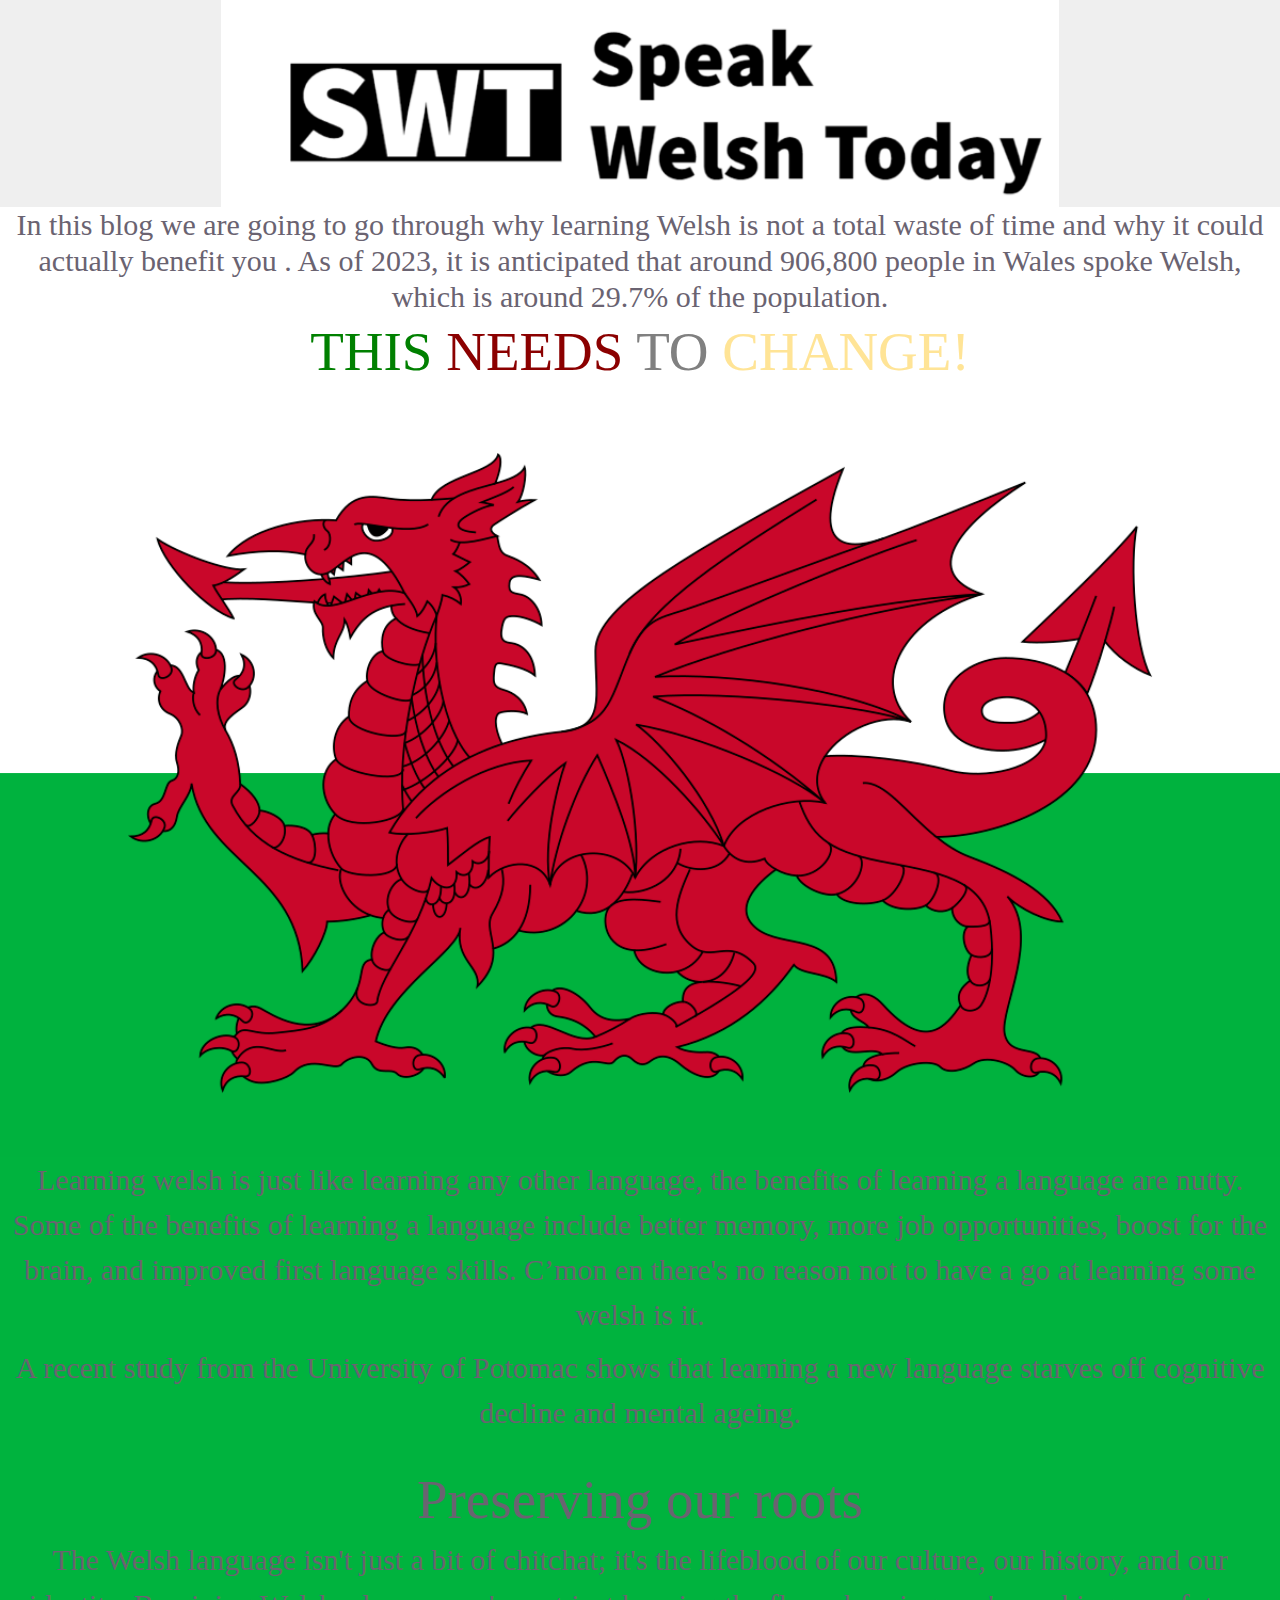
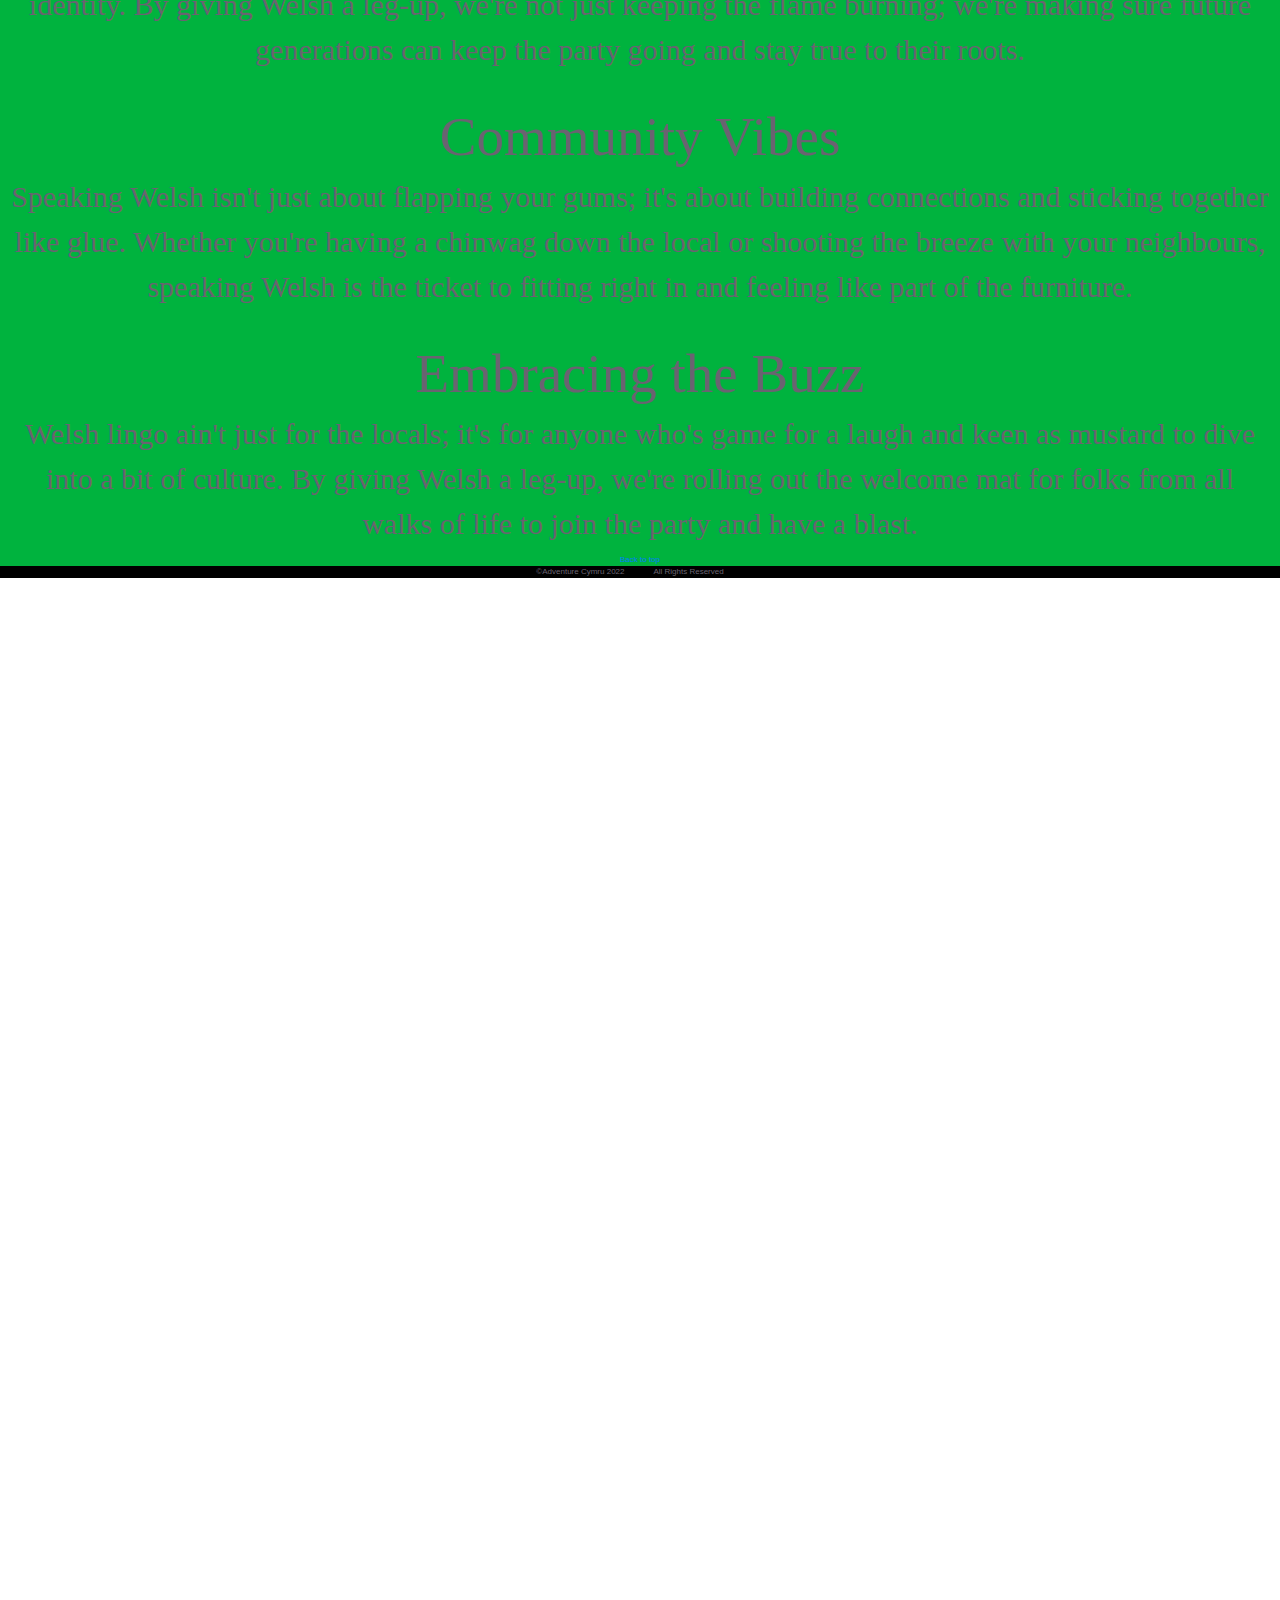
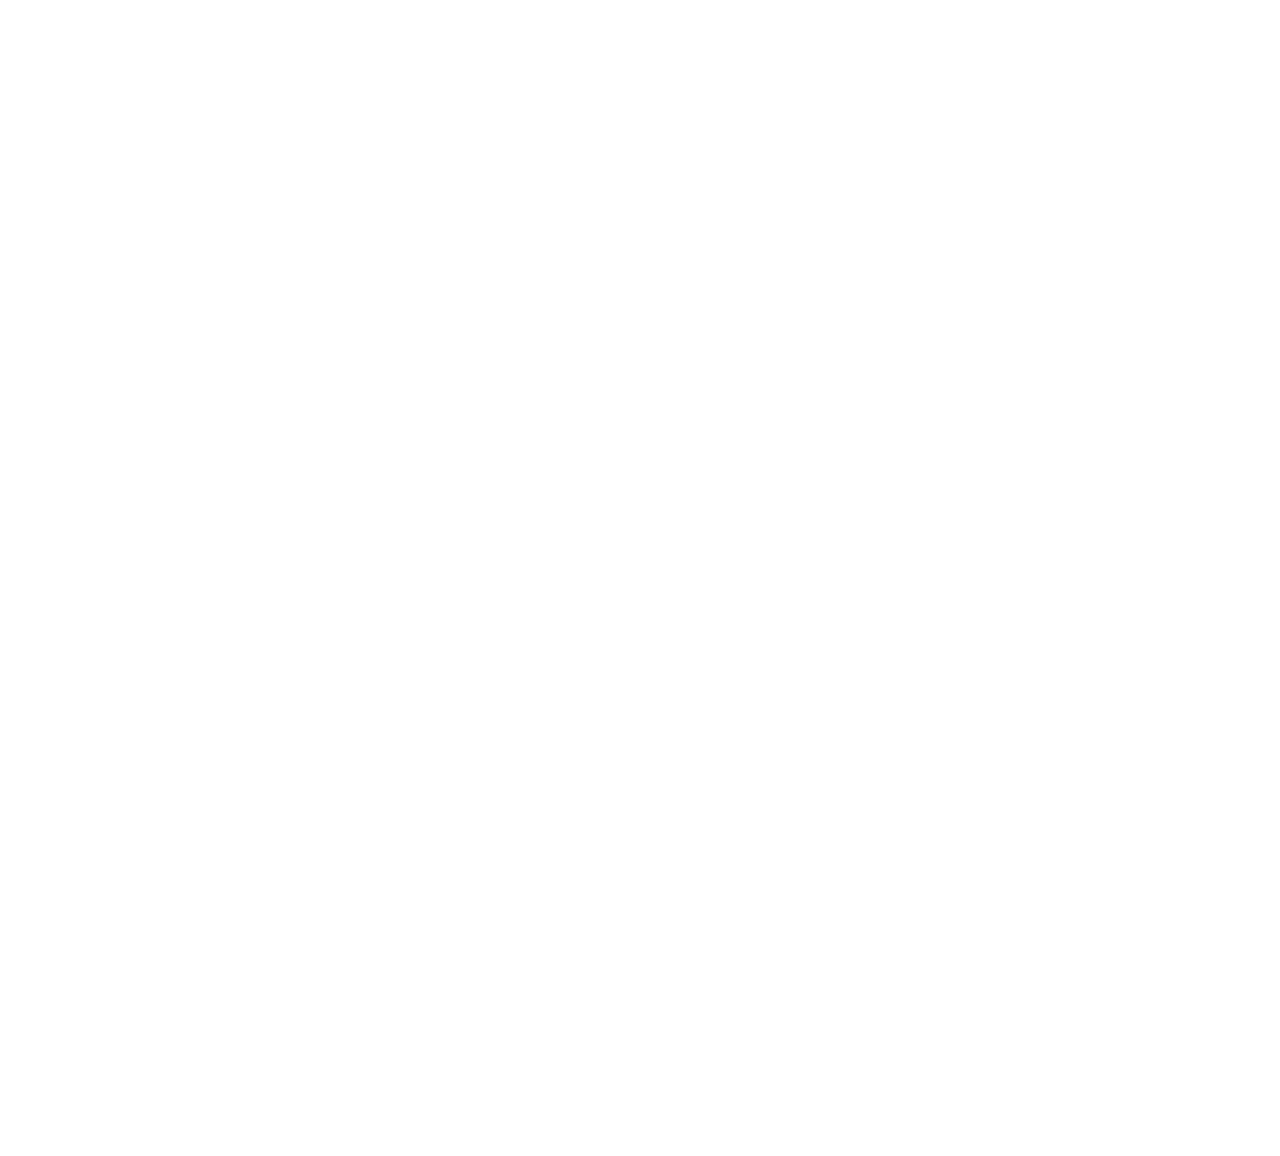
==== index.html @ cb7dac2c "Update index.html" ====
<html><head>
<meta charset="utf-8">
<meta http-equiv="X-UA-Compatible" content="IE=edge">
<meta name="viewport" content="width=device-width, initial-scale=1.0">
<title>Speak Welsh Today</title>
<link href="Assets/css/main.css" rel="stylesheet" type="text/css">
<link href="Assets/css/bootstrap-4.4.1.css" rel="stylesheet" type="text/css">
<script type="text/javascript">
function MM_swapImgRestore() { //v3.0
  var i,x,a=document.MM_sr; for(i=0;a&&i<a.length&&(x=a[i])&&x.oSrc;i++) x.src=x.oSrc;
}
function MM_preloadImages() { //v3.0
  var d=document; if(d.images){ if(!d.MM_p) d.MM_p=new Array();
    var i,j=d.MM_p.length,a=MM_preloadImages.arguments; for(i=0; i<a.length; i++)
    if (a[i].indexOf("#")!=0){ d.MM_p[j]=new Image; d.MM_p[j++].src=a[i];}}
}

function MM_findObj(n, d) { //v4.01
  var p,i,x;  if(!d) d=document; if((p=n.indexOf("?"))>0&&parent.frames.length) {
    d=parent.frames[n.substring(p+1)].document; n=n.substring(0,p);}
  if(!(x=d[n])&&d.all) x=d.all[n]; for (i=0;!x&&i<d.forms.length;i++) x=d.forms[i][n];
  for(i=0;!x&&d.layers&&i<d.layers.length;i++) x=MM_findObj(n,d.layers[i].document);
  if(!x && d.getElementById) x=d.getElementById(n); return x;
}

function MM_swapImage() { //v3.0
  var i,j=0,x,a=MM_swapImage.arguments; document.MM_sr=new Array; for(i=0;i<(a.length-2);i+=3)
   if ((x=MM_findObj(a[i]))!=null){document.MM_sr[j++]=x; if(!x.oSrc) x.oSrc=x.src; x.src=a[i+2];}
}
	function zoom() {
        document.body.style.zoom="50%"} 
</script>
</head>

<body onload="zoom()" style="zoom: 50%;">
<div class="container-fluid">
  <div class="row">
	  <div class="col-2 banner"></div>
	  <div class="col-8 banner"><img src="Assets/img/logo2.png" alt="Speak Wales Today logo" width="100%" height="100%"></div>
	  <div class="col-2 banner"></div>
	  <div class="col-12 top"><h1 class="Baskerville mid">In this blog we are going to go through why learning Welsh is not a total waste of time and why it could actually benefit you . As of 2023, it is anticipated that around 906,800 people in Wales spoke Welsh, which is around 29.7% of the population.</h1> <h1 class="Berlin large"><span style="color: green">THIS</span> <span style="color: darkred">NEEDS</span> <span style="color: gray">TO</span> <span style="color: #ffe496">CHANGE!</span> </h1>
		  
	  </div>
	  <div class="col-12 px-0"><img src="Assets/img/FlagofWales.png" width="100%" height="100%" alt="flag of wales"></div>
	  
	  
	  <div class="col-12 bottom">
<p class="Baskerville mid">Learning welsh is just like learning any other language, the benefits of learning a language are nutty. Some of the benefits of learning a language include better memory, more job opportunities, boost for the brain, and improved first language skills. C’mon en there's no reason not to have a go at learning some welsh is it. </p>
      </div>
	  
	  <br>
	  <div class="col-12 bottom"><p class="Baskerville mid">A recent study from the University of Potomac shows that learning a new language starves off cognitive decline and mental ageing.</p>
</div>

	  <div class="col-12 bottom">&nbsp;</div>
	  <div class="col-12 bottom">&nbsp;</div>
	  <div class="col-3 bottom"></div>
	  <div class="col-6 bottom"><h1 class="Berlin large">Preserving our roots</h1></div>
	  <div class="col-3 bottom"></div>
	  <div class="col-12 bottom"><p class="Baskerville mid">The Welsh language isn't just a bit of chitchat; it's the lifeblood of our culture, our history, and our identity. By giving Welsh a leg-up, we're not just keeping the flame burning; we're making sure future generations can keep the party going and stay true to their roots.</p>
	  </div>
	<div class="col-12 bottom">&nbsp;</div>
	  <div class="col-12 bottom">&nbsp;</div>
	 <div class="col-3 bottom"></div>
	  <div class="col-6 bottom"><h1 class="Berlin large">Community Vibes</h1></div>
	 <div class="col-3 bottom"></div>
	  <div class="col-12 bottom"><p class="Baskerville mid">Speaking Welsh isn't just about flapping your gums; it's about building connections and sticking together like glue. Whether you're having a chinwag down the local or shooting the breeze with your neighbours, speaking Welsh is the ticket to fitting right in and feeling like part of the furniture.</p>
	  </div>
		  <div class="col-12 bottom">&nbsp;</div>
	  <div class="col-12 bottom">&nbsp;</div>
	  <div class="col-3 bottom"></div>
	  <div class="col-6 bottom"><h1 class="Berlin large">Embracing the Buzz</h1></div>
	  <div class="col-3 bottom"></div>
	  <div class="col-12 bottom"><p class="Baskerville mid">Welsh lingo ain't just for the locals; it's for anyone who's game for a laugh and keen as mustard to dive into a bit of culture. By giving Welsh a leg-up, we're rolling out the welcome mat for folks from all walks of life to join the party and have a blast.</p>
	  </div>

	
	  <div class="col-12 bottom"><a href="index.html">Back to top</a></div>
	  
	  <div class="col-12 black">&nbsp; &nbsp; &nbsp; &nbsp; &nbsp; &nbsp; &nbsp; &nbsp; &nbsp; &nbsp; &nbsp; &nbsp;©Adventure Cymru 2022&nbsp; &nbsp; &nbsp; &nbsp; &nbsp; &nbsp; &nbsp;All Rights Reserved&nbsp; &nbsp; &nbsp; &nbsp; &nbsp; &nbsp; &nbsp; &nbsp; &nbsp; &nbsp; &nbsp; &nbsp; &nbsp; &nbsp; &nbsp; &nbsp;&nbsp;</div>
	  
	  
	  
  </div>
</div>
	



</body></html>
---- Assets/css/main.css ----
.row{text-align: center}
.banner{background: #efefef}
.top{background: #FFFFFF}
.bottom{background: #00b33e}
.col-1{color: #6a6371}
.col-2{color: #6a6371}
.col-3{color: #6a6371}
.col-4{color: #6a6371}
.col-5{color: #6a6371}
.col-6{color: #6a6371}
.col-7{color: #6a6371}
.col-8{color: #6a6371}
.col-9{color: #6a6371}
.col-10{color: #6a6371}
.col-11{color: #6a6371}
.col-12{color: #6a6371}
.Broadway{font-family: broadway}
.Britannic{font-family: Britannic}
.Baskerville{font-family: Baskerville Old Face}
.Berlin{font-family: Berlin Sans FB}
.large {font-size: 110px}
.mid{font-size: 60px}
.mid1 {font-size: 70px}
.smallest {font-size: 50px}
.smallest1{font-size: 45px}
.black {background-color: #000000
}
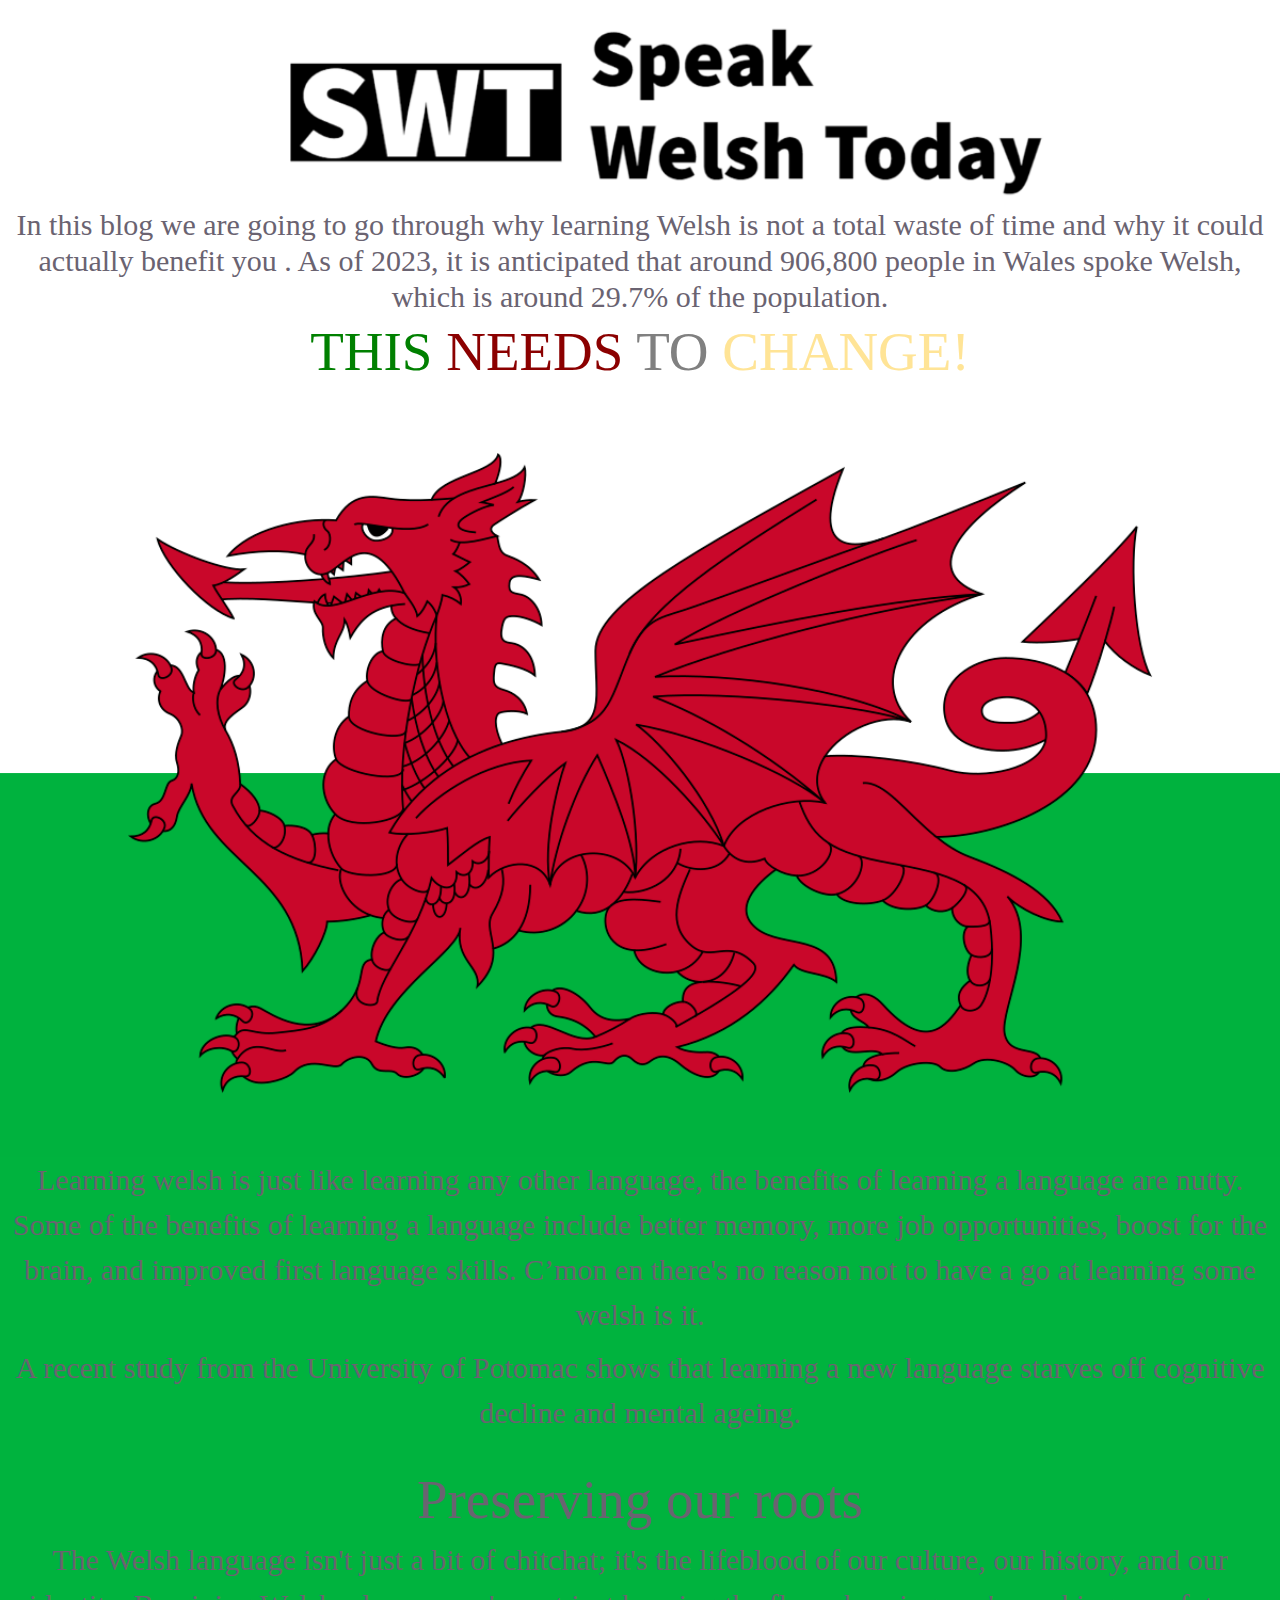
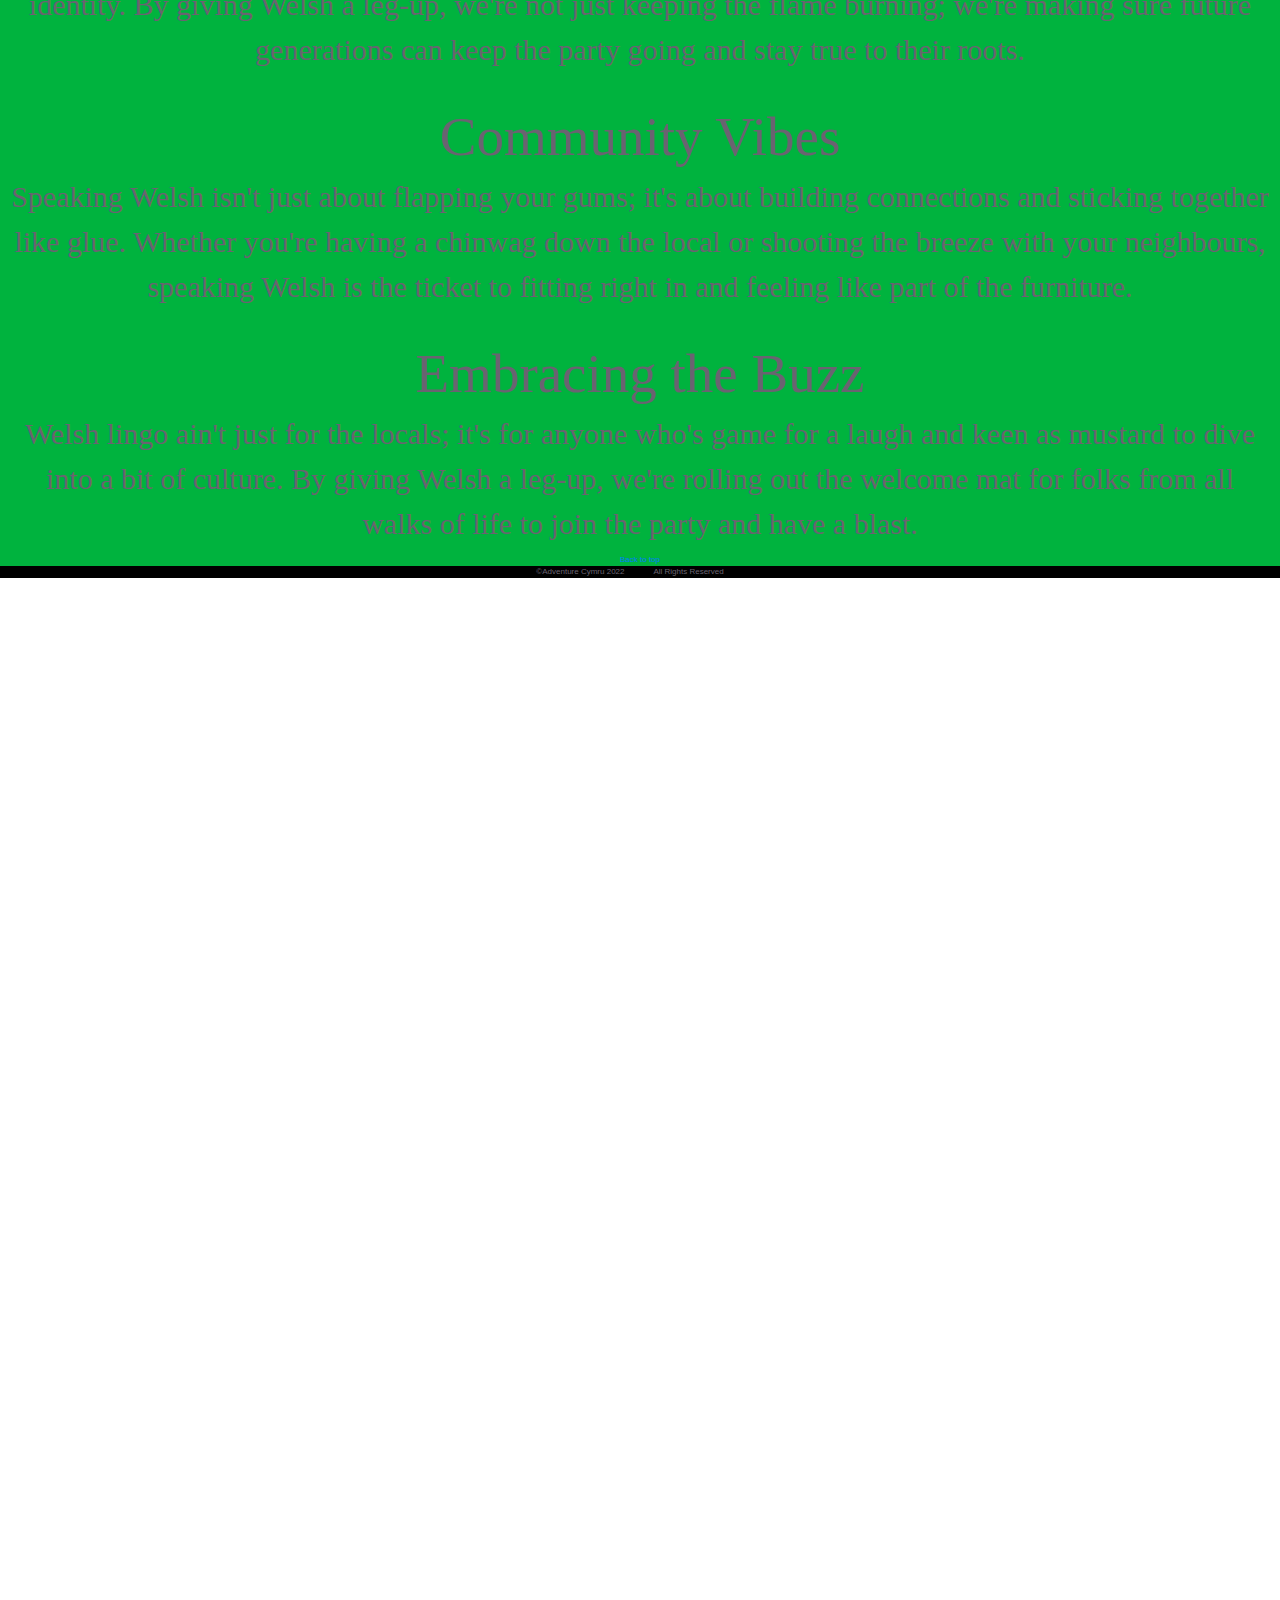
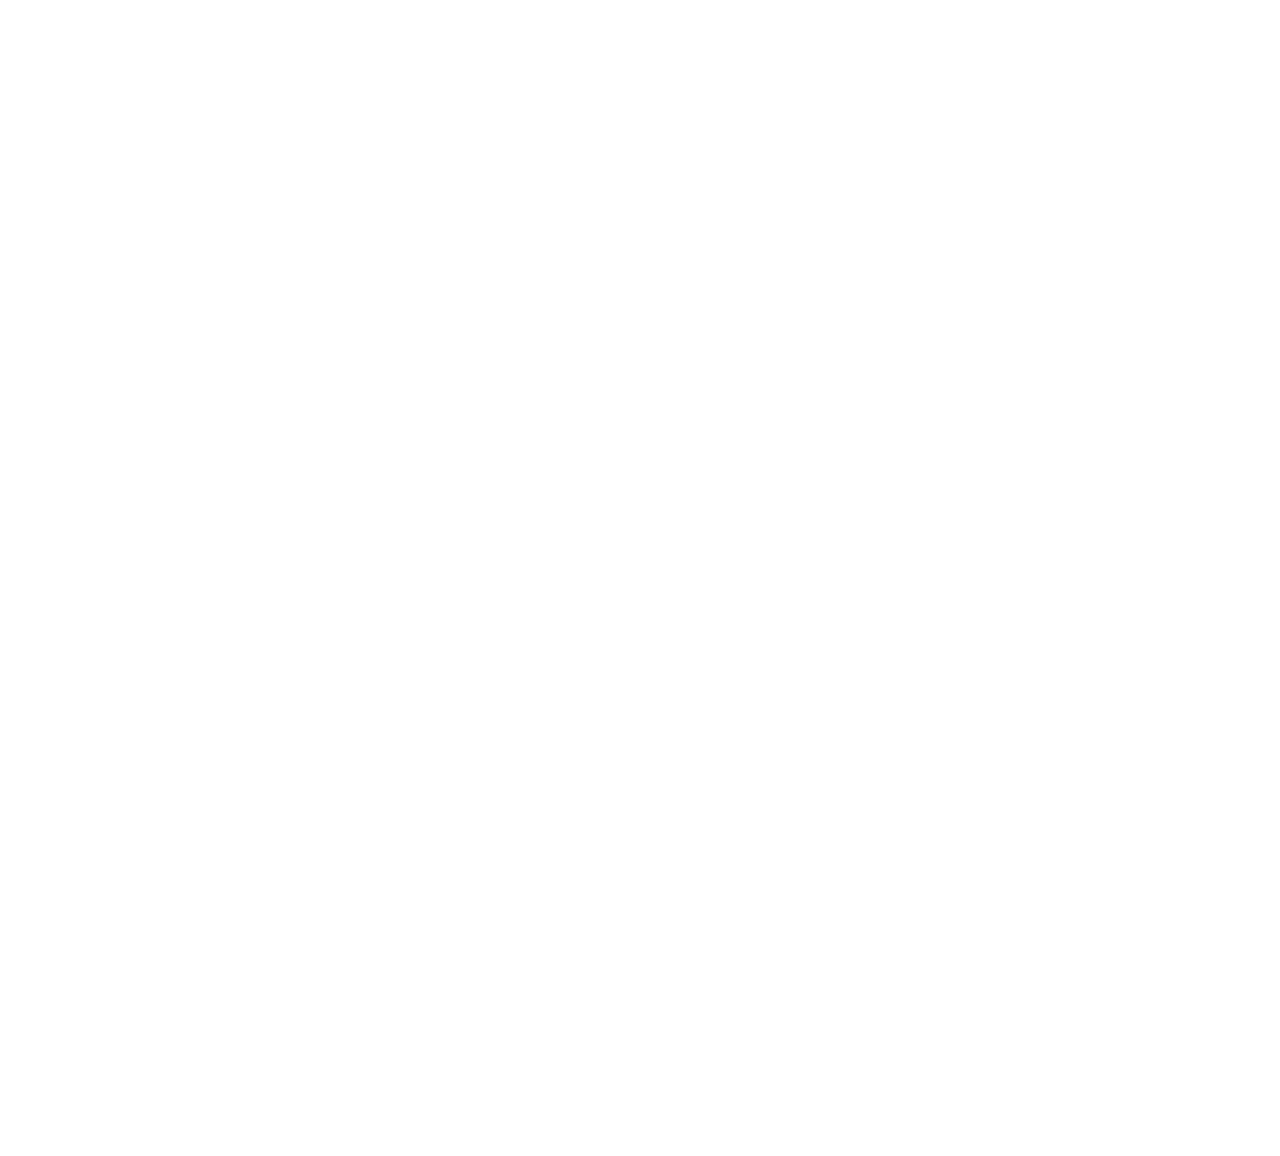
==== commit 420fcf00: "Update index.html" ====
--- a/index.html
+++ b/index.html
@@ -35,9 +35,9 @@
 <body onload="zoom()" style="zoom: 50%;">
 <div class="container-fluid">
   <div class="row">
-	  <div class="col-2 banner"></div>
-	  <div class="col-8 banner"><img src="Assets/img/logo2.png" alt="Speak Wales Today logo" width="100%" height="100%"></div>
-	  <div class="col-2 banner"></div>
+	  <div class="col-2 top"></div>
+	  <div class="col-8 top"><img src="Assets/img/logo2.png" alt="Speak Wales Today logo" width="100%" height="100%"></div>
+	  <div class="col-2 top"></div>
 	  <div class="col-12 top"><h1 class="Baskerville mid">In this blog we are going to go through why learning Welsh is not a total waste of time and why it could actually benefit you . As of 2023, it is anticipated that around 906,800 people in Wales spoke Welsh, which is around 29.7% of the population.</h1> <h1 class="Berlin large"><span style="color: green">THIS</span> <span style="color: darkred">NEEDS</span> <span style="color: gray">TO</span> <span style="color: #ffe496">CHANGE!</span> </h1>
 		  
 	  </div>
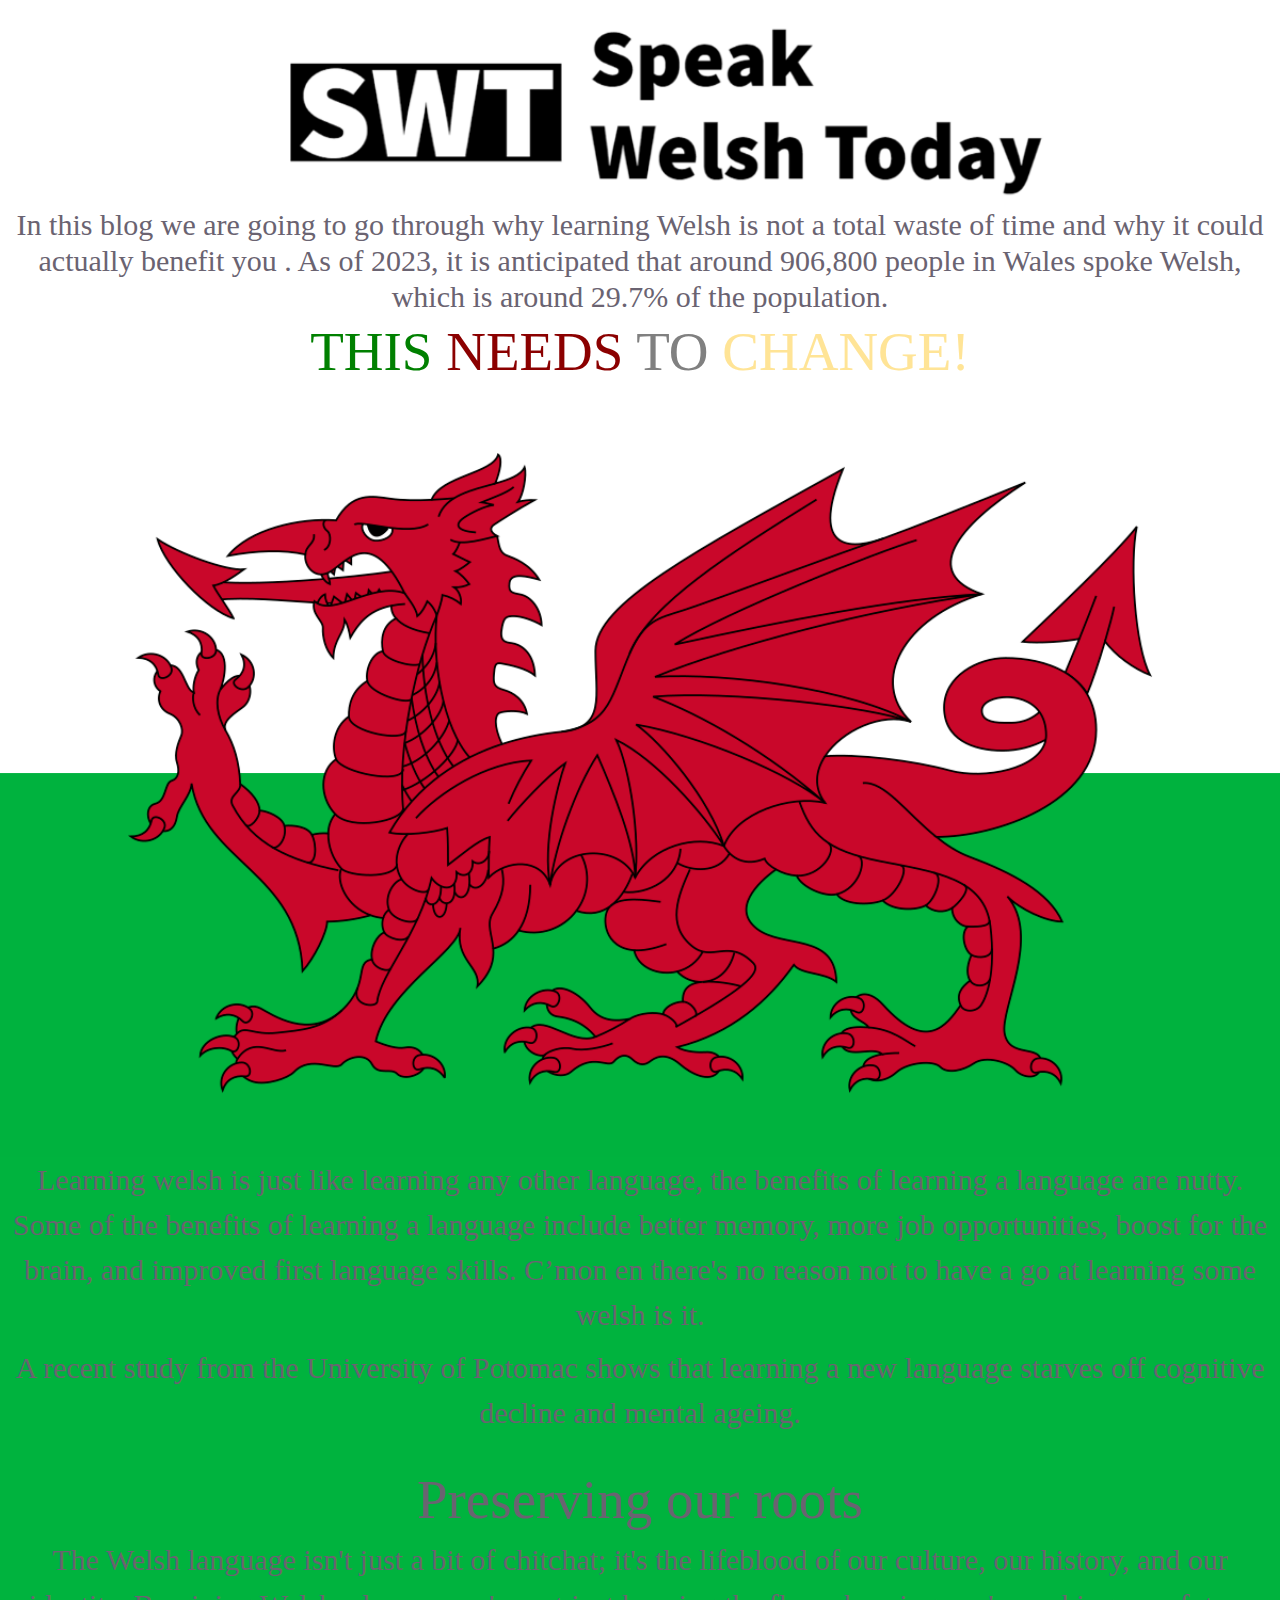
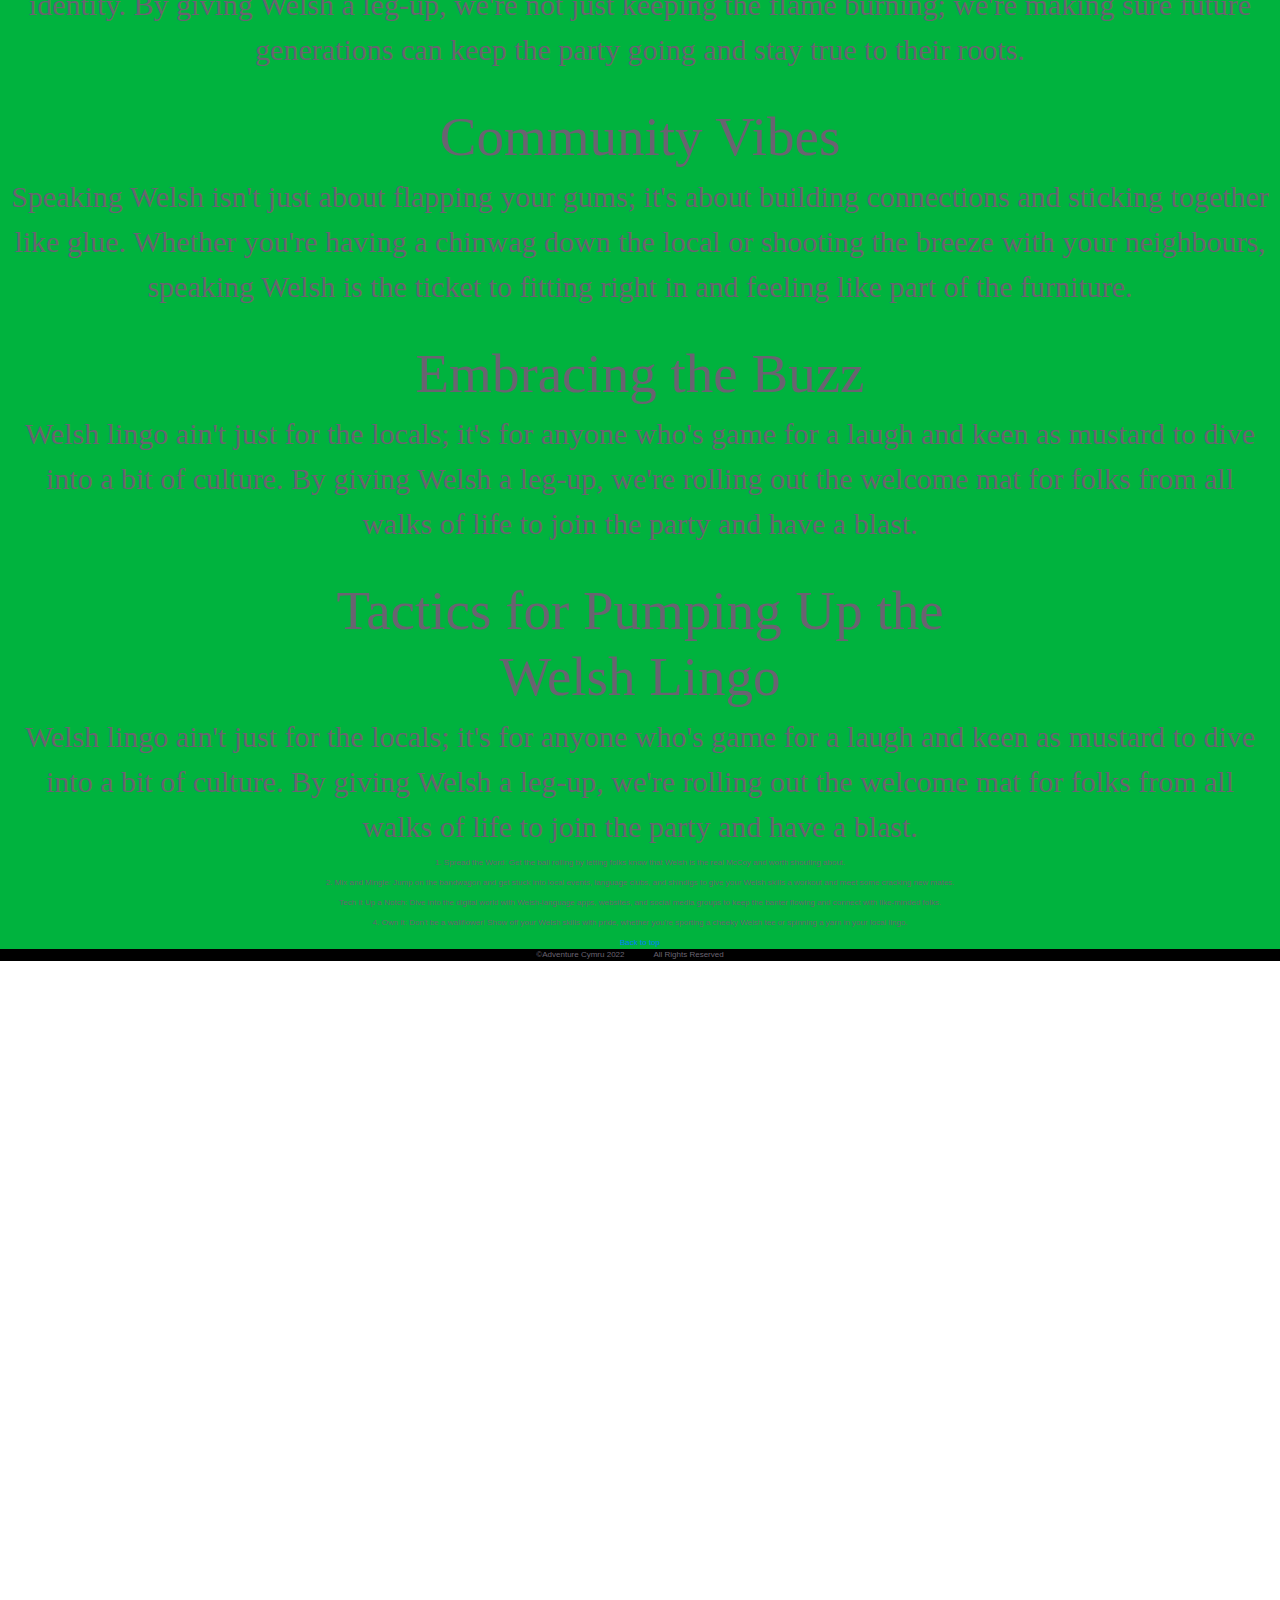
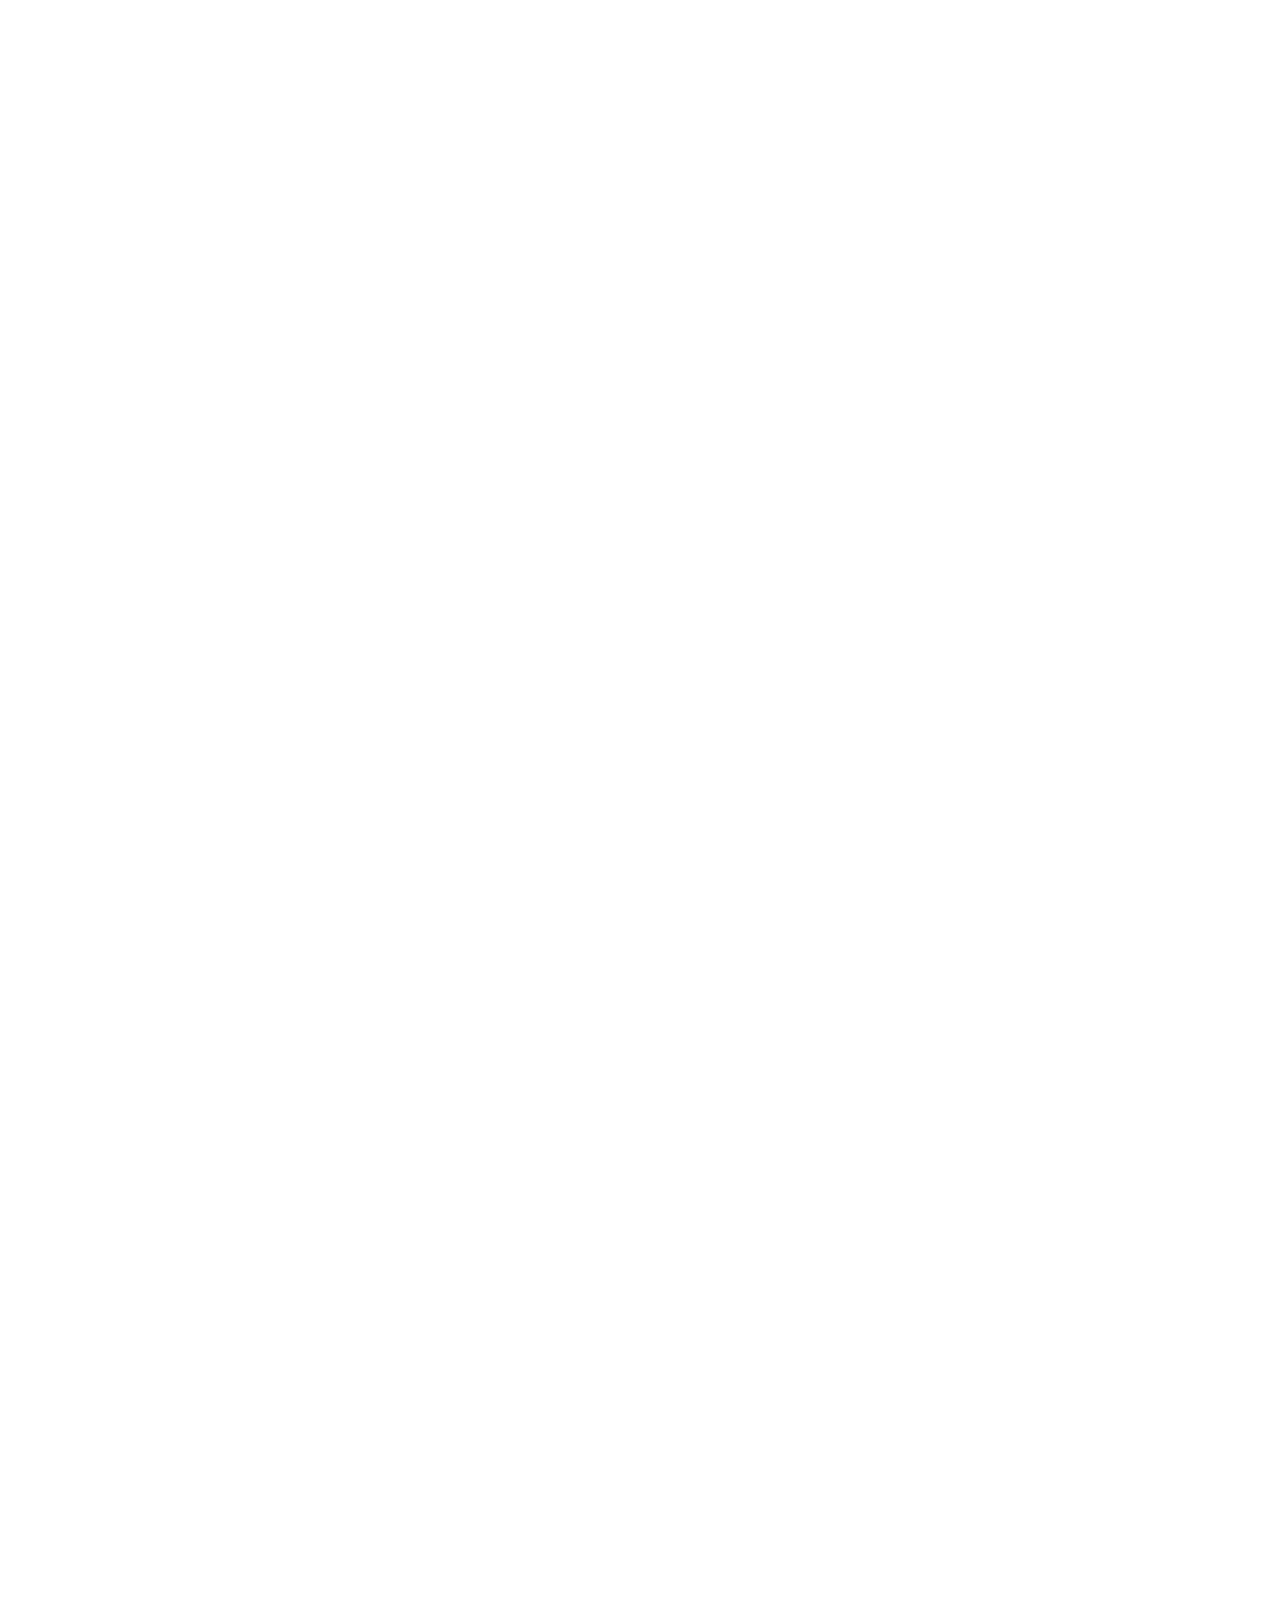
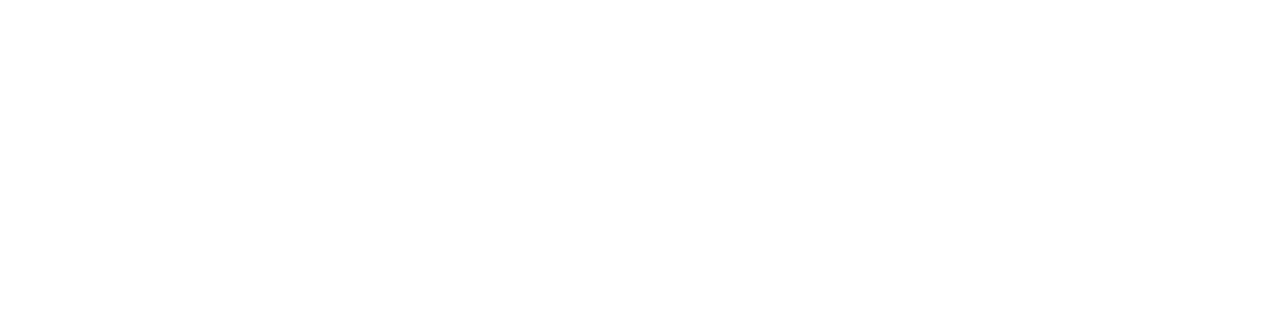
==== commit cc0bd7bc: "Update index.html" ====
--- a/index.html
+++ b/index.html
@@ -73,6 +73,15 @@
 	  <div class="col-3 bottom"></div>
 	  <div class="col-12 bottom"><p class="Baskerville mid">Welsh lingo ain't just for the locals; it's for anyone who's game for a laugh and keen as mustard to dive into a bit of culture. By giving Welsh a leg-up, we're rolling out the welcome mat for folks from all walks of life to join the party and have a blast.</p>
 	  </div>
+	  		  <div class="col-12 bottom">&nbsp;</div>
+	  <div class="col-12 bottom">&nbsp;</div>
+	  <div class="col-3 bottom"></div>
+	  <div class="col-6 bottom"><h1 class="Berlin large">Tactics for Pumping Up the Welsh Lingo</h1></div>
+	  <div class="col-3 bottom"></div>
+	  <div class="col-12 bottom"><p class="Baskerville mid">Welsh lingo ain't just for the locals; it's for anyone who's game for a laugh and keen as mustard to dive into a bit of culture. By giving Welsh a leg-up, we're rolling out the welcome mat for folks from all walks of life to join the party and have a blast.</p><p>1. Spread the Word: Get the ball rolling by letting folks know that Welsh is the real McCoy and worth shouting about.
+</p><p>2. Mix and Mingle: Jump on the bandwagon and get stuck into local events, language clubs, and shindigs to give your Welsh skills a workout and meet some cracking new mates.</p><p>Tech It Up a Notch: Dive into the digital world with Welsh-language apps, websites, and social media groups to keep the banter flowing and connect with like-minded folks.
+</p><p>4. Own It: Don't be a wallflower! Show off your Welsh skills with pride, whether you're sporting a cheeky Welsh tee or spinning a yarn in your local lingo.</p>
+	  </div>
 
 	
 	  <div class="col-12 bottom"><a href="index.html">Back to top</a></div>
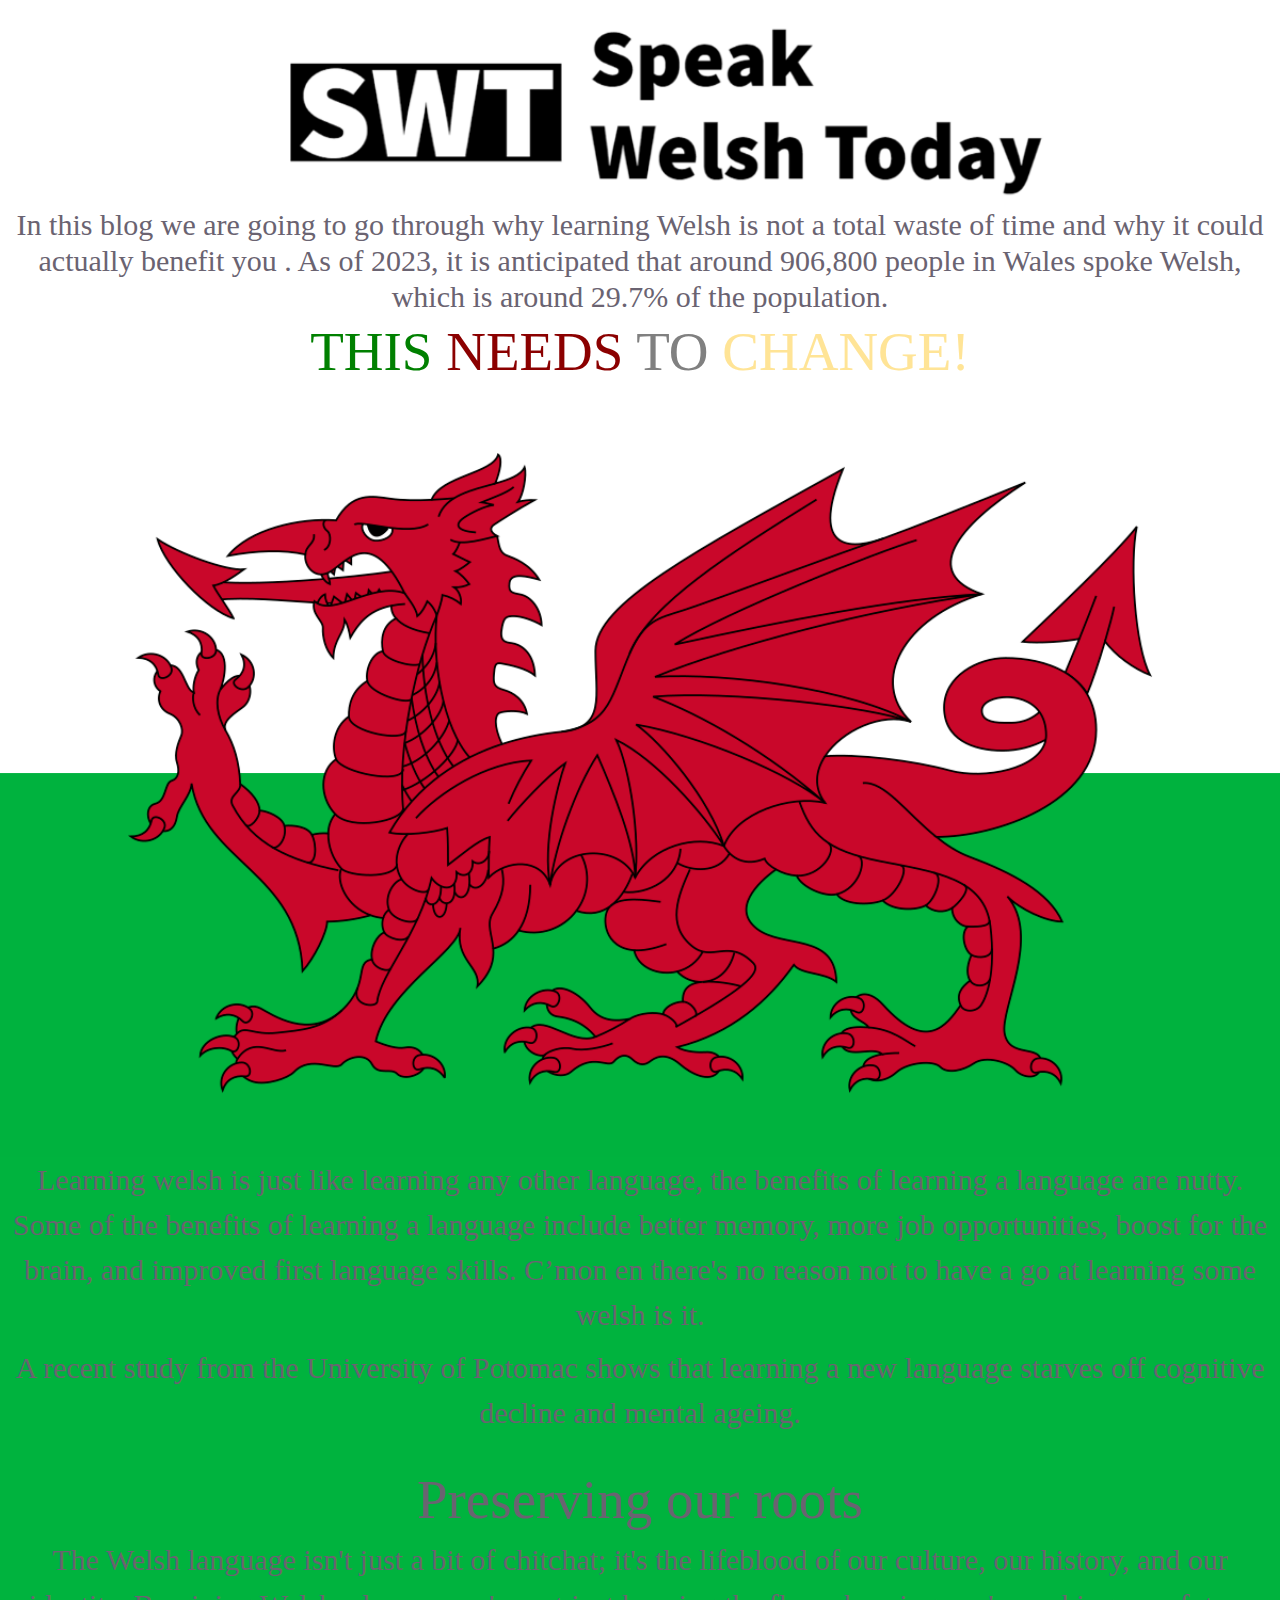
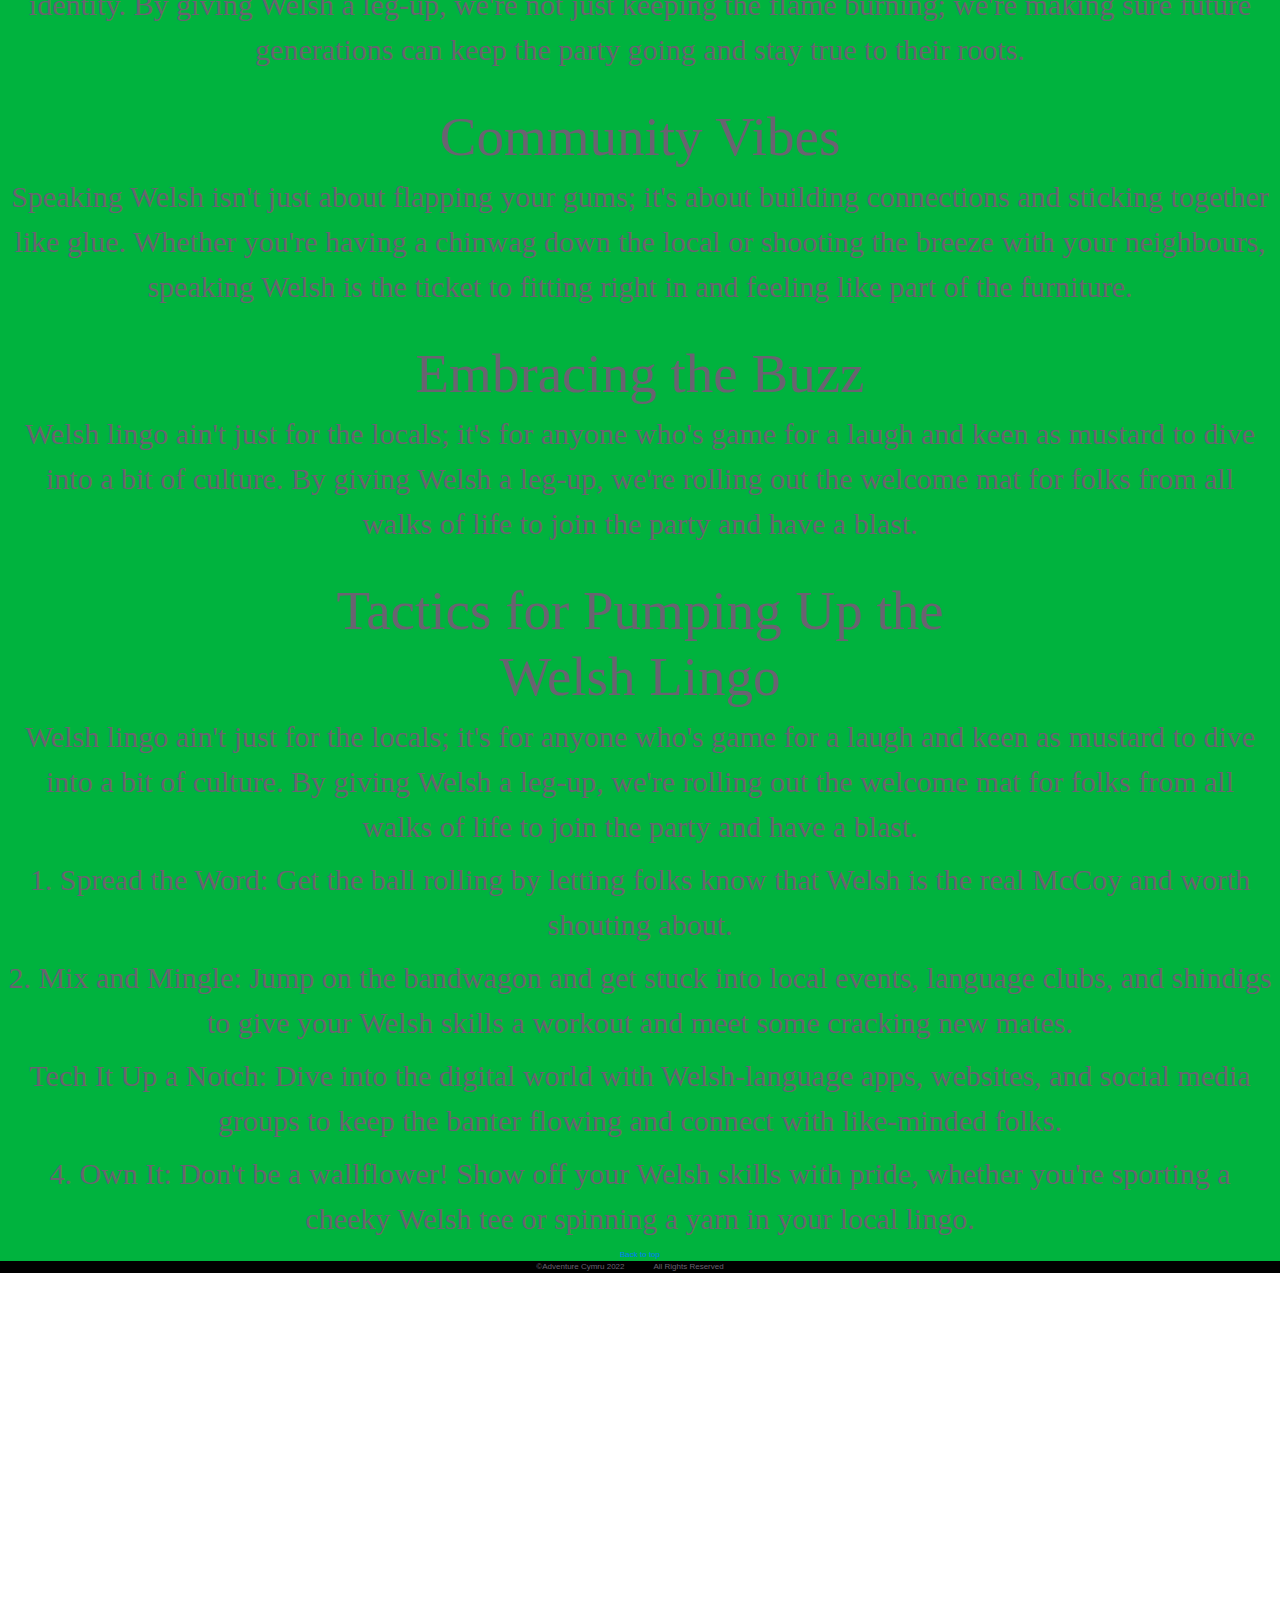
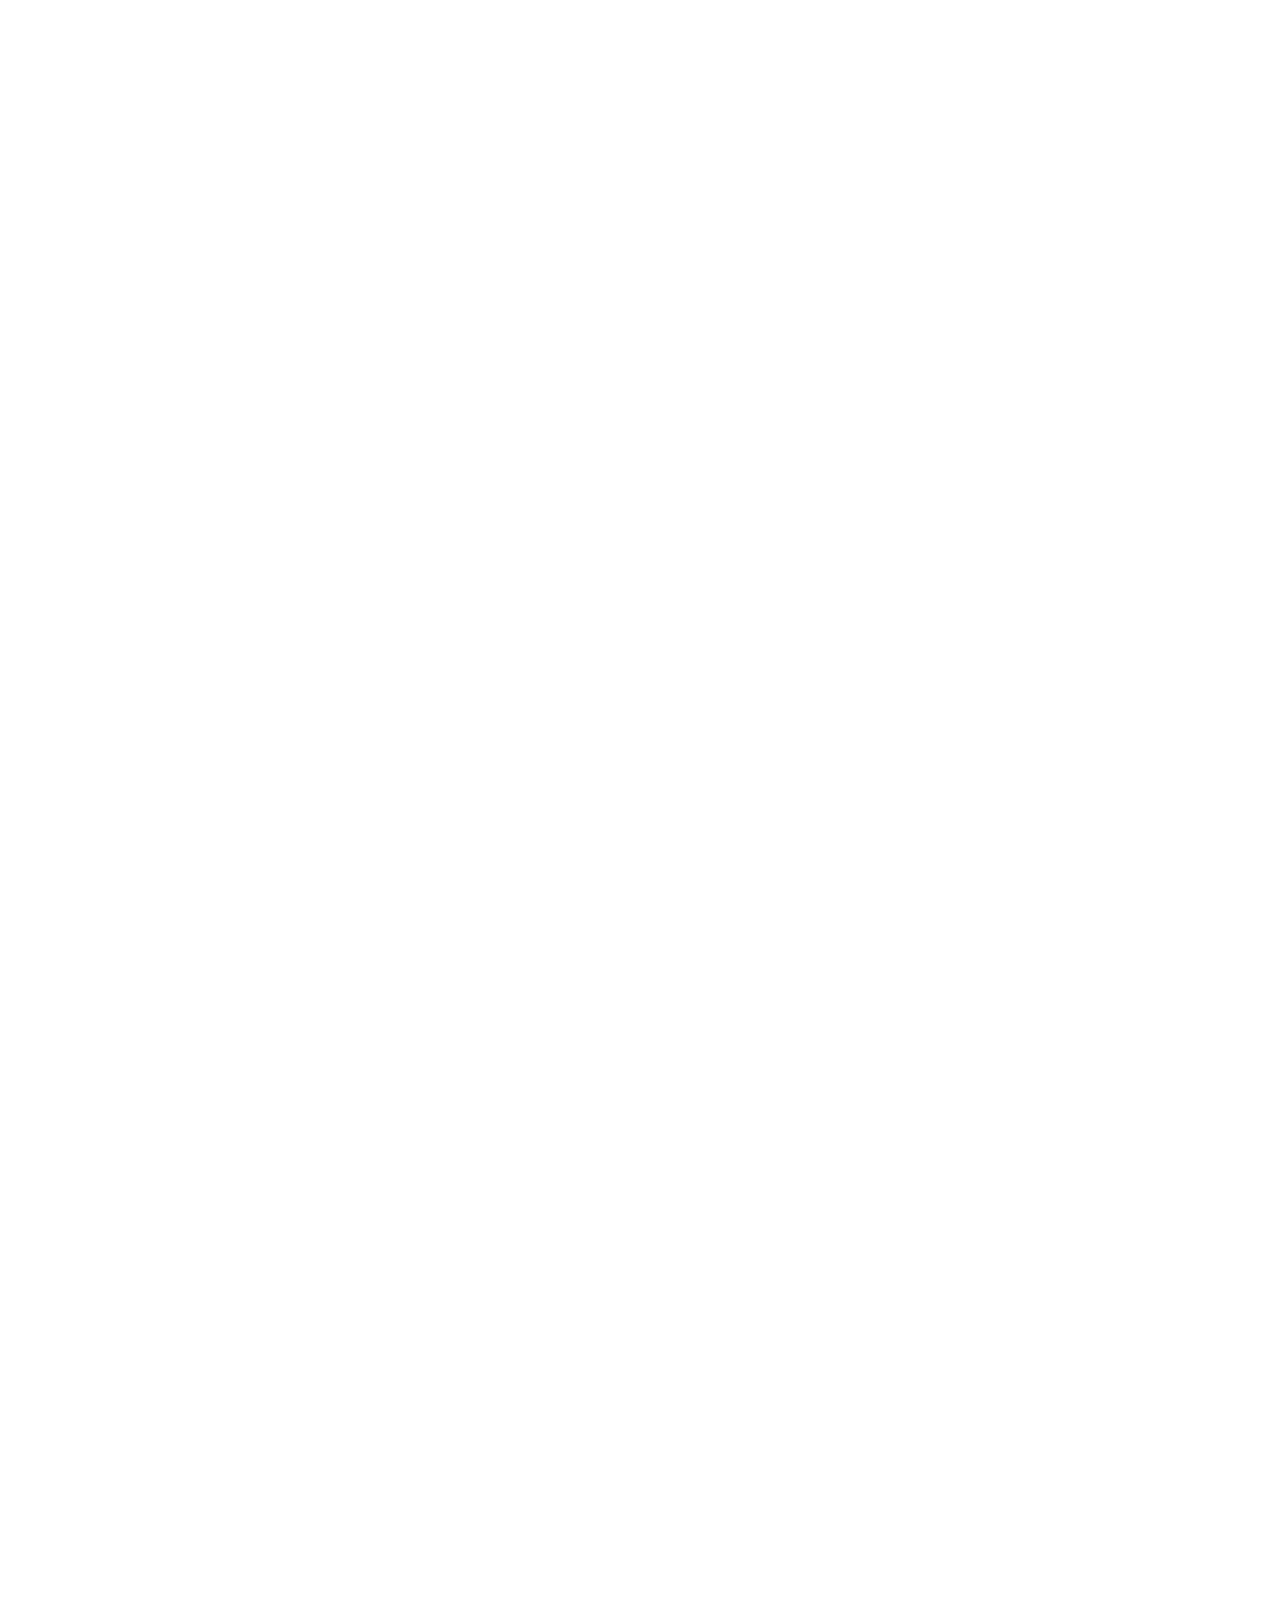
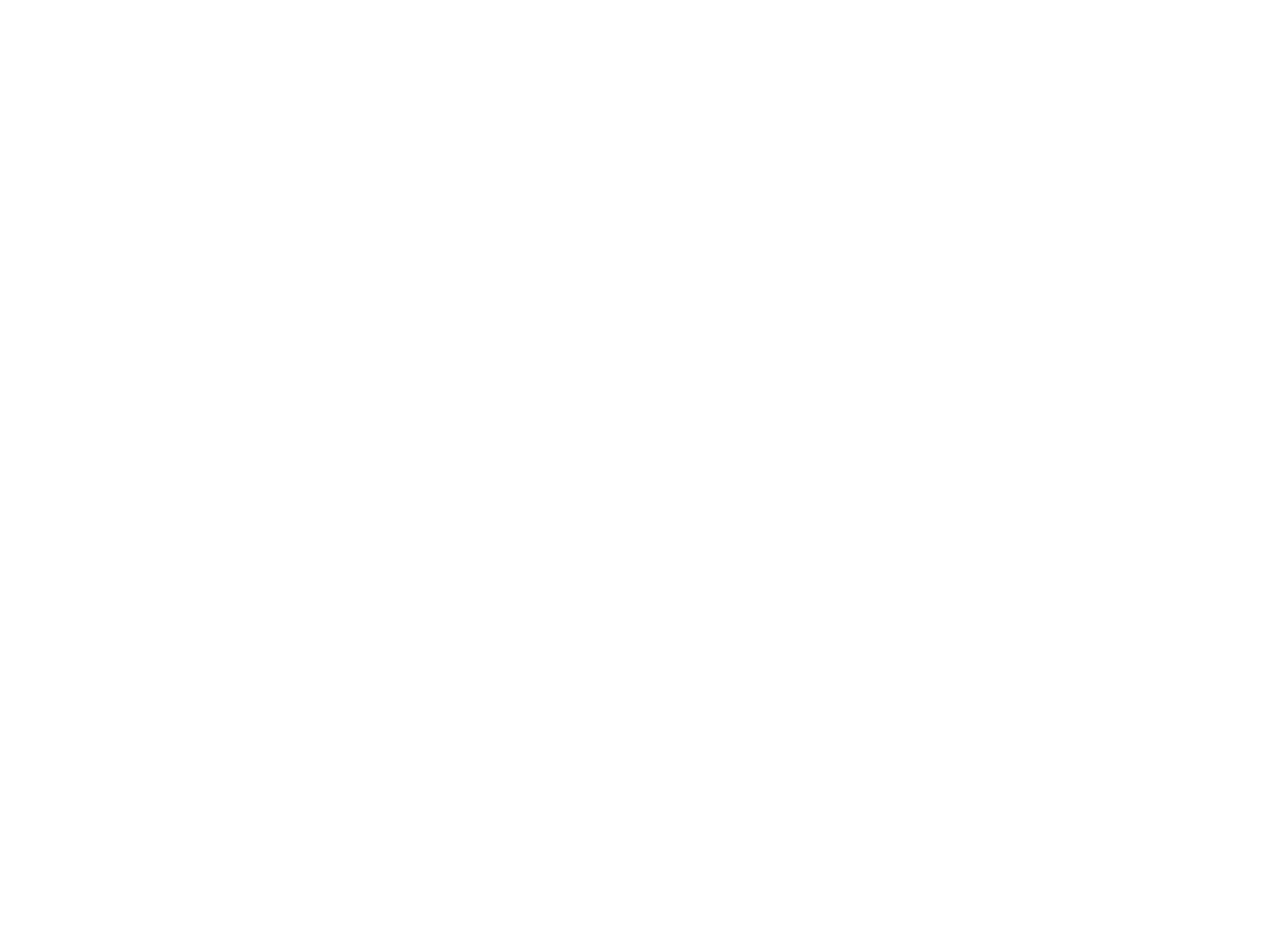
==== commit e8cecbd9: "Update index.html" ====
--- a/index.html
+++ b/index.html
@@ -78,9 +78,9 @@
 	  <div class="col-3 bottom"></div>
 	  <div class="col-6 bottom"><h1 class="Berlin large">Tactics for Pumping Up the Welsh Lingo</h1></div>
 	  <div class="col-3 bottom"></div>
-	  <div class="col-12 bottom"><p class="Baskerville mid">Welsh lingo ain't just for the locals; it's for anyone who's game for a laugh and keen as mustard to dive into a bit of culture. By giving Welsh a leg-up, we're rolling out the welcome mat for folks from all walks of life to join the party and have a blast.</p><p>1. Spread the Word: Get the ball rolling by letting folks know that Welsh is the real McCoy and worth shouting about.
-</p><p>2. Mix and Mingle: Jump on the bandwagon and get stuck into local events, language clubs, and shindigs to give your Welsh skills a workout and meet some cracking new mates.</p><p>Tech It Up a Notch: Dive into the digital world with Welsh-language apps, websites, and social media groups to keep the banter flowing and connect with like-minded folks.
-</p><p>4. Own It: Don't be a wallflower! Show off your Welsh skills with pride, whether you're sporting a cheeky Welsh tee or spinning a yarn in your local lingo.</p>
+	  <div class="col-12 bottom"><p class="Baskerville mid">Welsh lingo ain't just for the locals; it's for anyone who's game for a laugh and keen as mustard to dive into a bit of culture. By giving Welsh a leg-up, we're rolling out the welcome mat for folks from all walks of life to join the party and have a blast.</p><p class="Baskerville mid">1. Spread the Word: Get the ball rolling by letting folks know that Welsh is the real McCoy and worth shouting about.
+</p><p class="Baskerville mid">2. Mix and Mingle: Jump on the bandwagon and get stuck into local events, language clubs, and shindigs to give your Welsh skills a workout and meet some cracking new mates.</p><p class="Baskerville mid">Tech It Up a Notch: Dive into the digital world with Welsh-language apps, websites, and social media groups to keep the banter flowing and connect with like-minded folks.
+</p><p class="Baskerville mid">4. Own It: Don't be a wallflower! Show off your Welsh skills with pride, whether you're sporting a cheeky Welsh tee or spinning a yarn in your local lingo.</p>
 	  </div>
 
 	
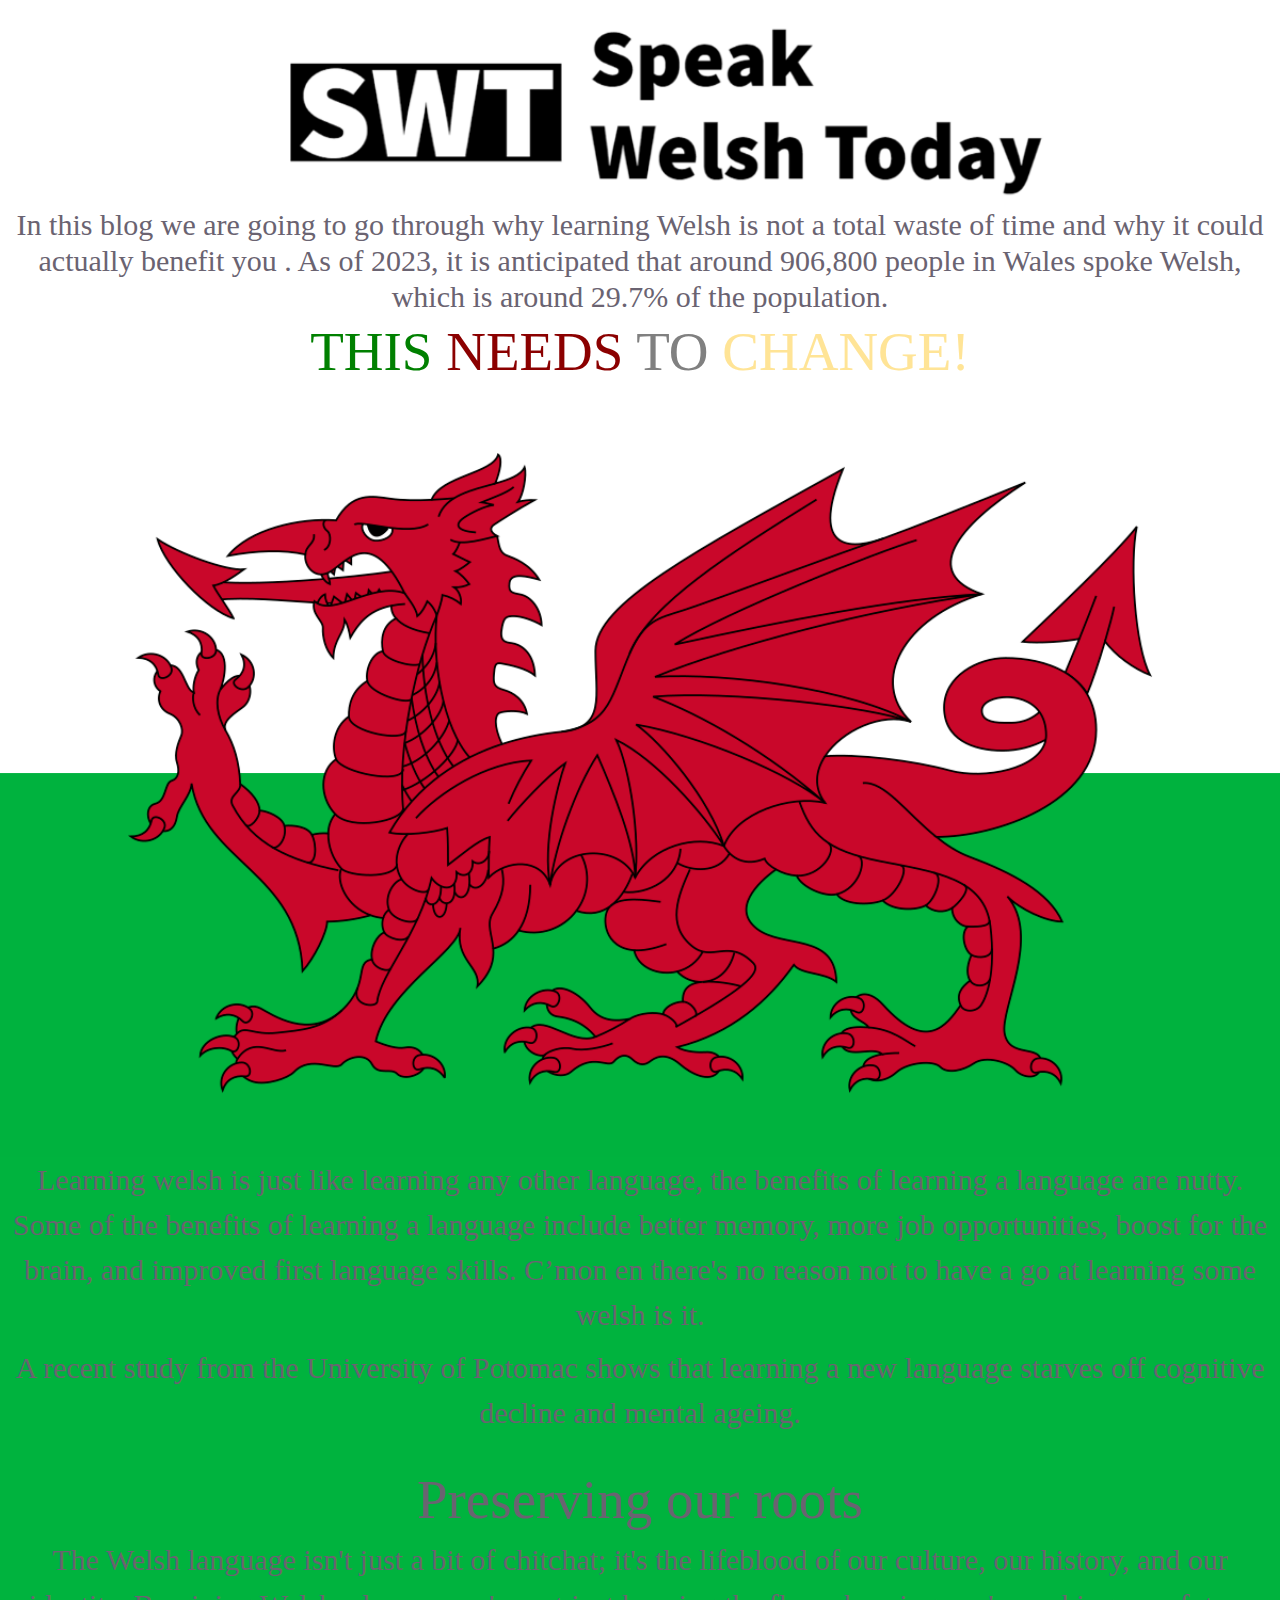
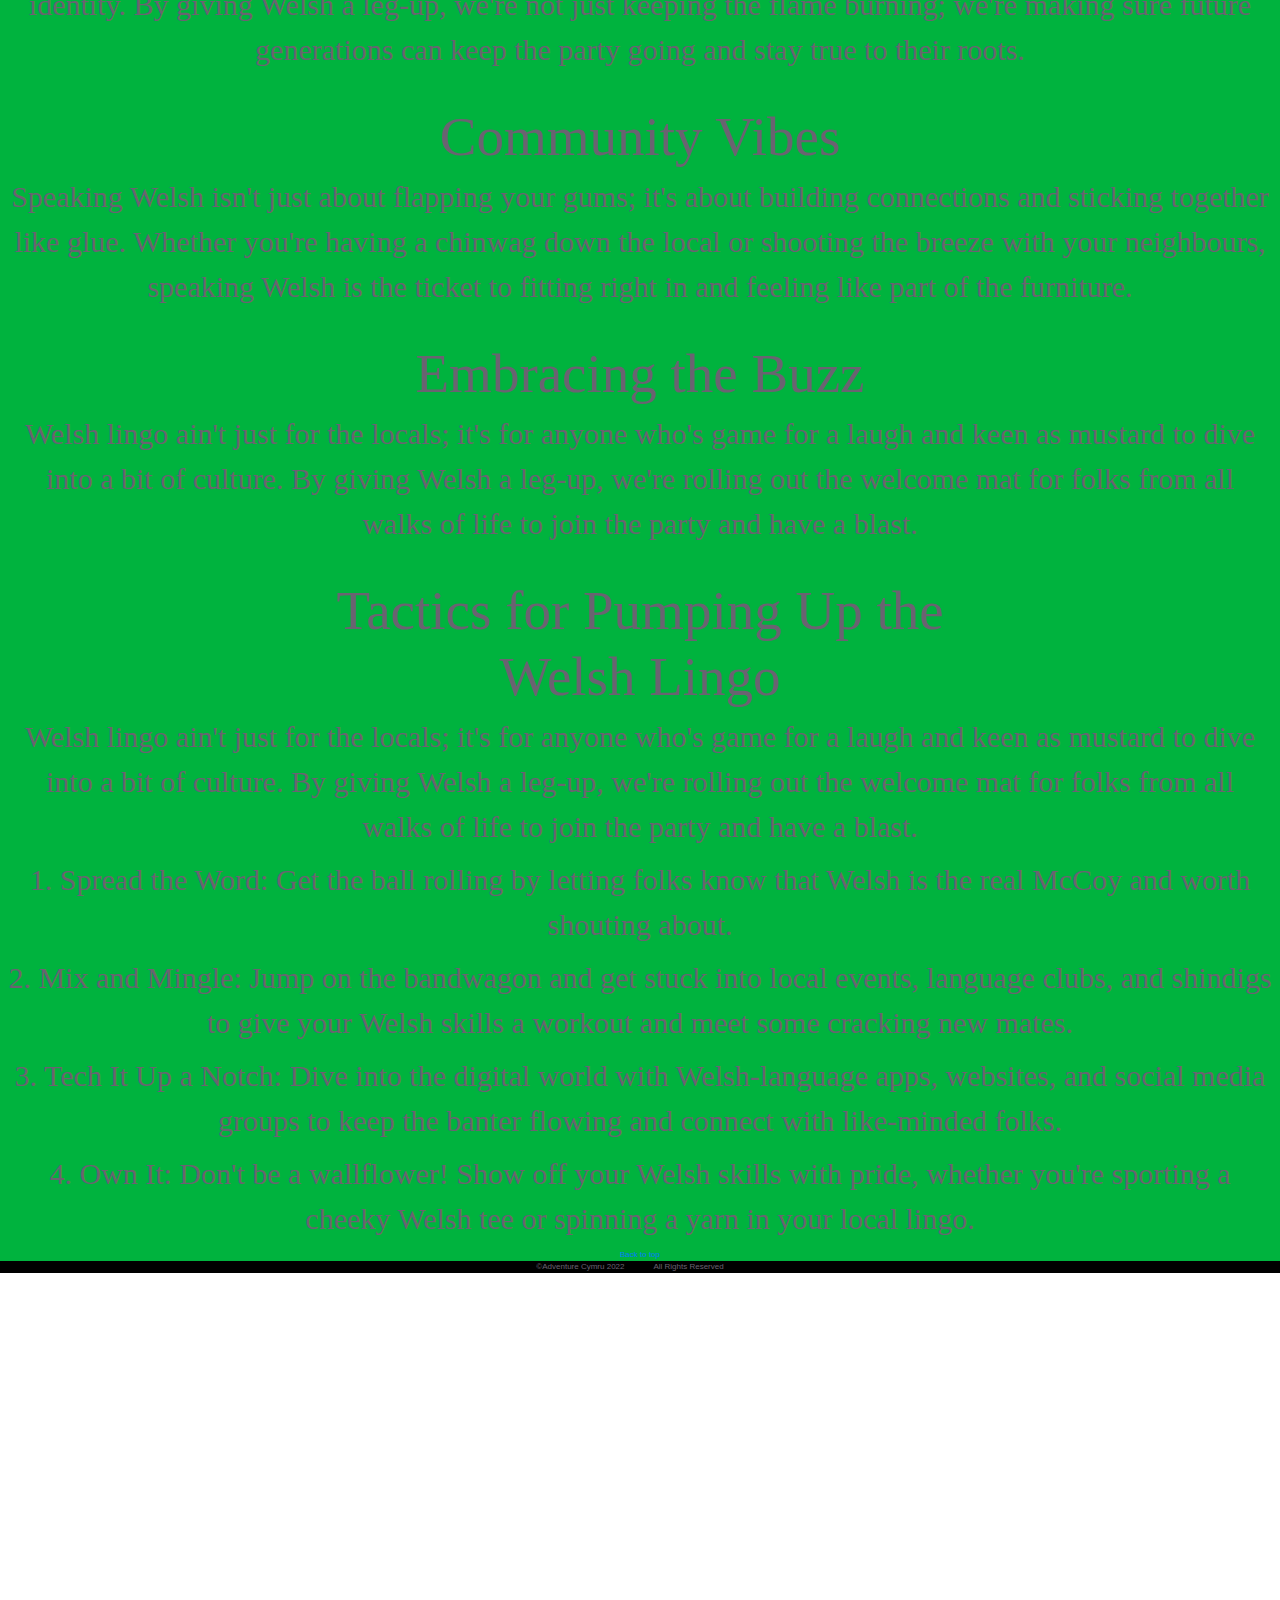
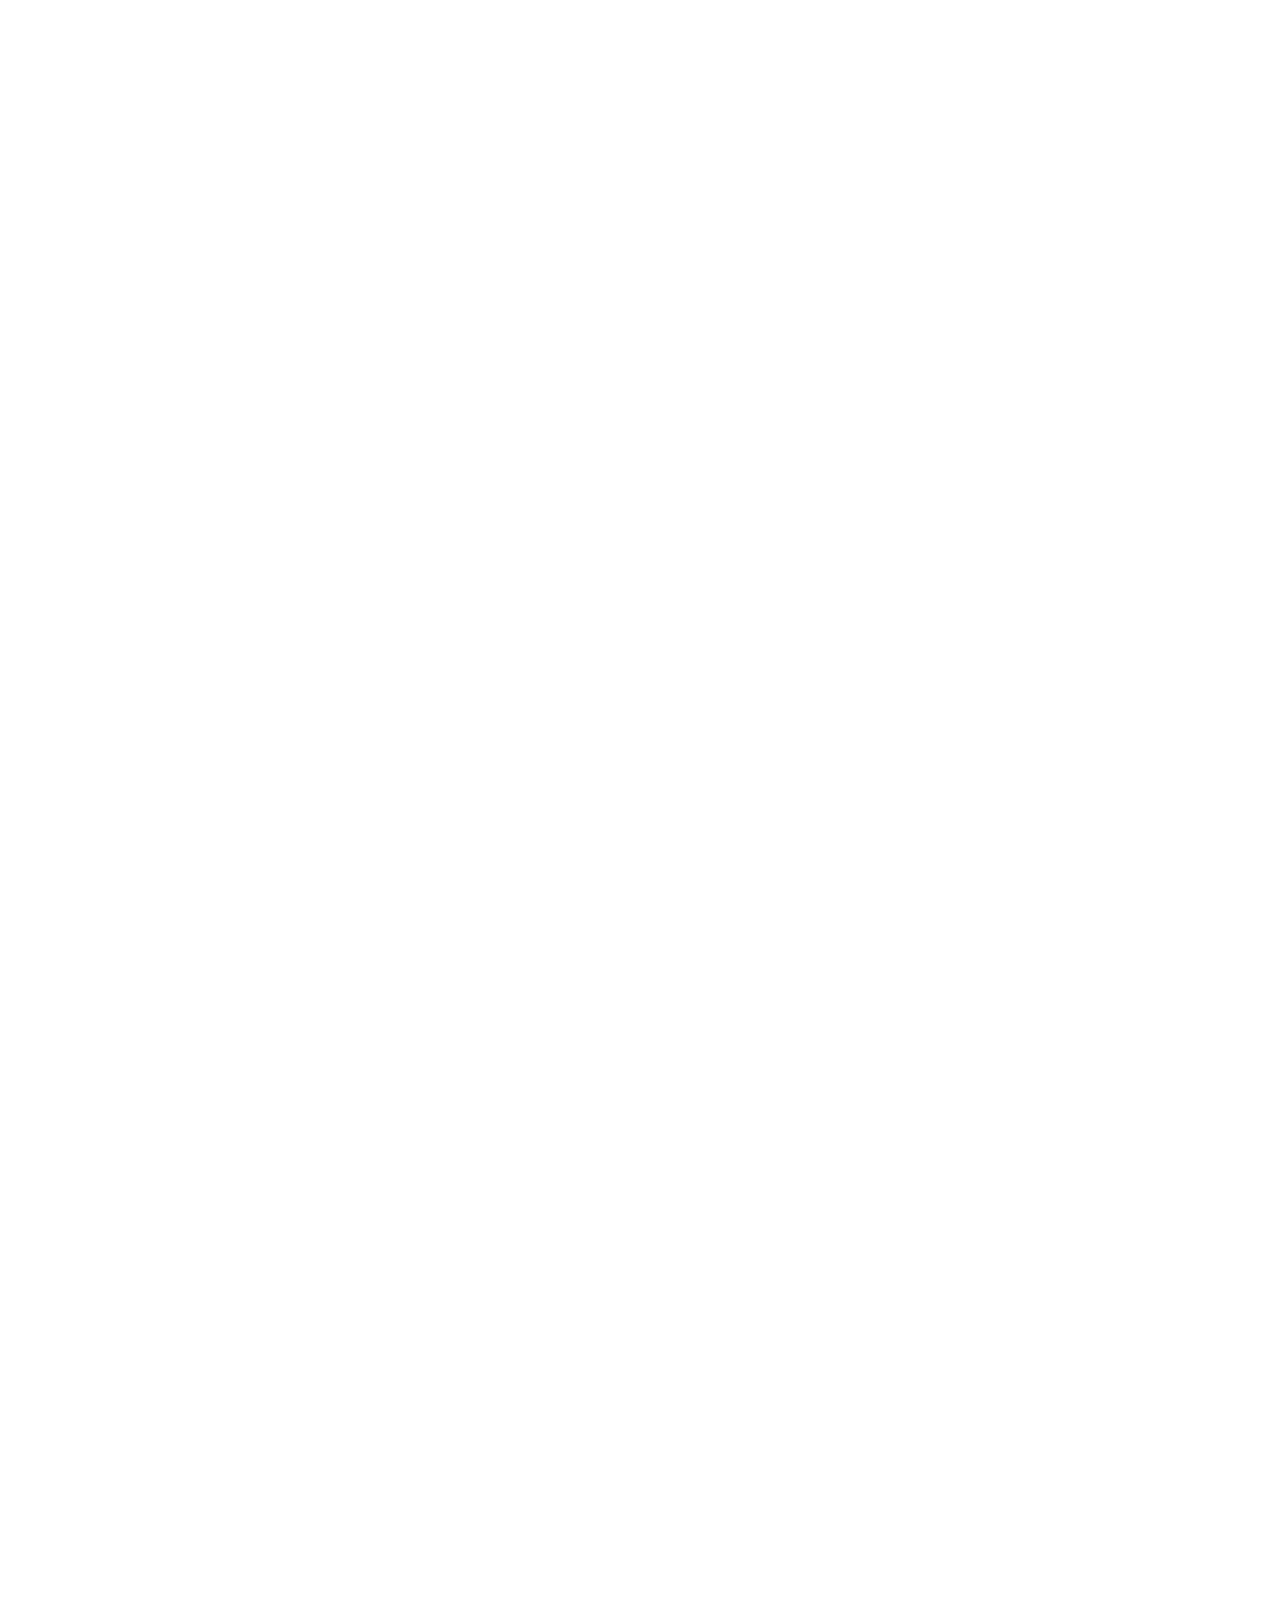
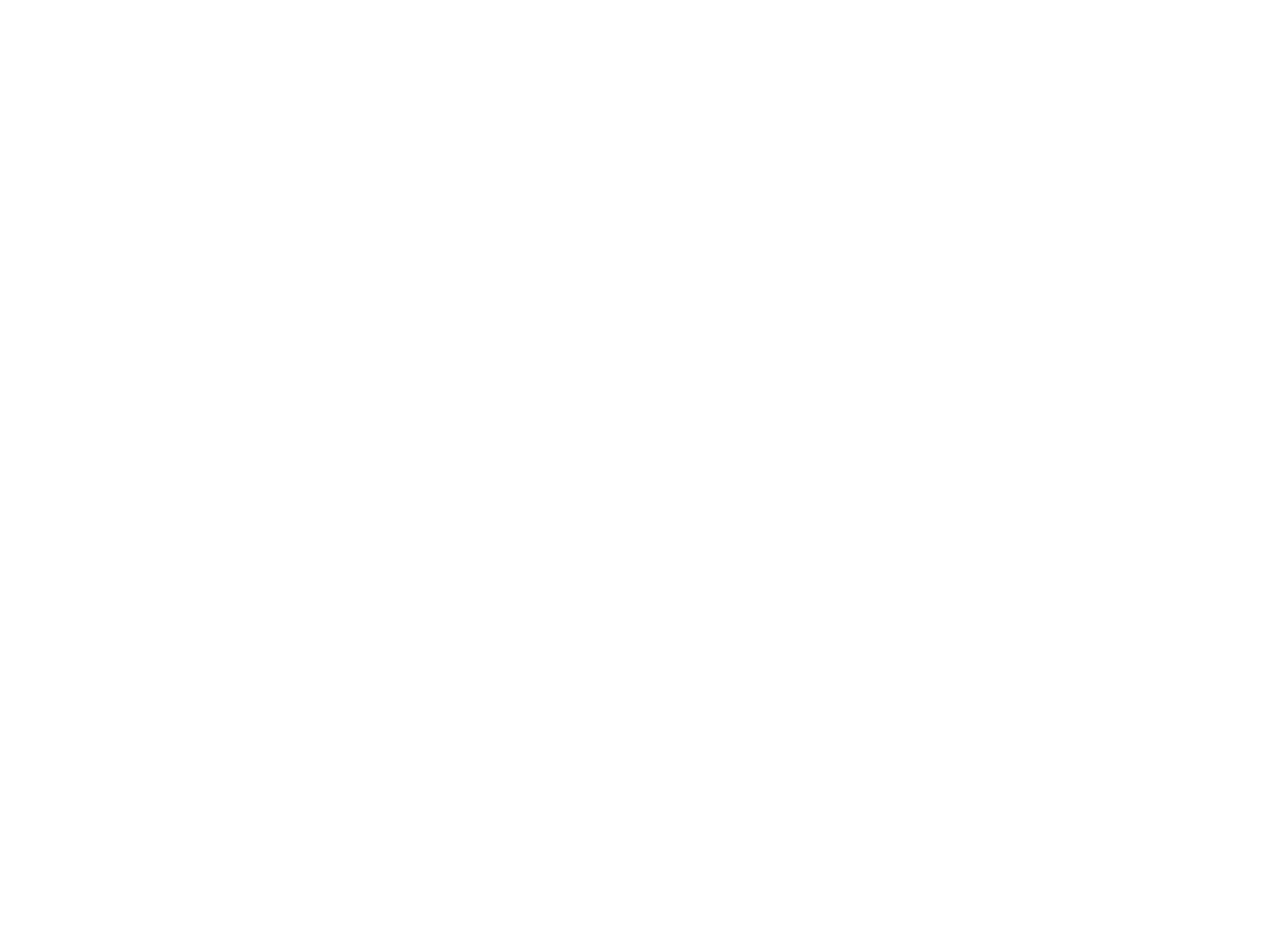
==== commit 32ab3b85: "Update index.html" ====
--- a/index.html
+++ b/index.html
@@ -79,7 +79,7 @@
 	  <div class="col-6 bottom"><h1 class="Berlin large">Tactics for Pumping Up the Welsh Lingo</h1></div>
 	  <div class="col-3 bottom"></div>
 	  <div class="col-12 bottom"><p class="Baskerville mid">Welsh lingo ain't just for the locals; it's for anyone who's game for a laugh and keen as mustard to dive into a bit of culture. By giving Welsh a leg-up, we're rolling out the welcome mat for folks from all walks of life to join the party and have a blast.</p><p class="Baskerville mid">1. Spread the Word: Get the ball rolling by letting folks know that Welsh is the real McCoy and worth shouting about.
-</p><p class="Baskerville mid">2. Mix and Mingle: Jump on the bandwagon and get stuck into local events, language clubs, and shindigs to give your Welsh skills a workout and meet some cracking new mates.</p><p class="Baskerville mid">Tech It Up a Notch: Dive into the digital world with Welsh-language apps, websites, and social media groups to keep the banter flowing and connect with like-minded folks.
+</p><p class="Baskerville mid">2. Mix and Mingle: Jump on the bandwagon and get stuck into local events, language clubs, and shindigs to give your Welsh skills a workout and meet some cracking new mates.</p><p class="Baskerville mid">3. Tech It Up a Notch: Dive into the digital world with Welsh-language apps, websites, and social media groups to keep the banter flowing and connect with like-minded folks.
 </p><p class="Baskerville mid">4. Own It: Don't be a wallflower! Show off your Welsh skills with pride, whether you're sporting a cheeky Welsh tee or spinning a yarn in your local lingo.</p>
 	  </div>
 
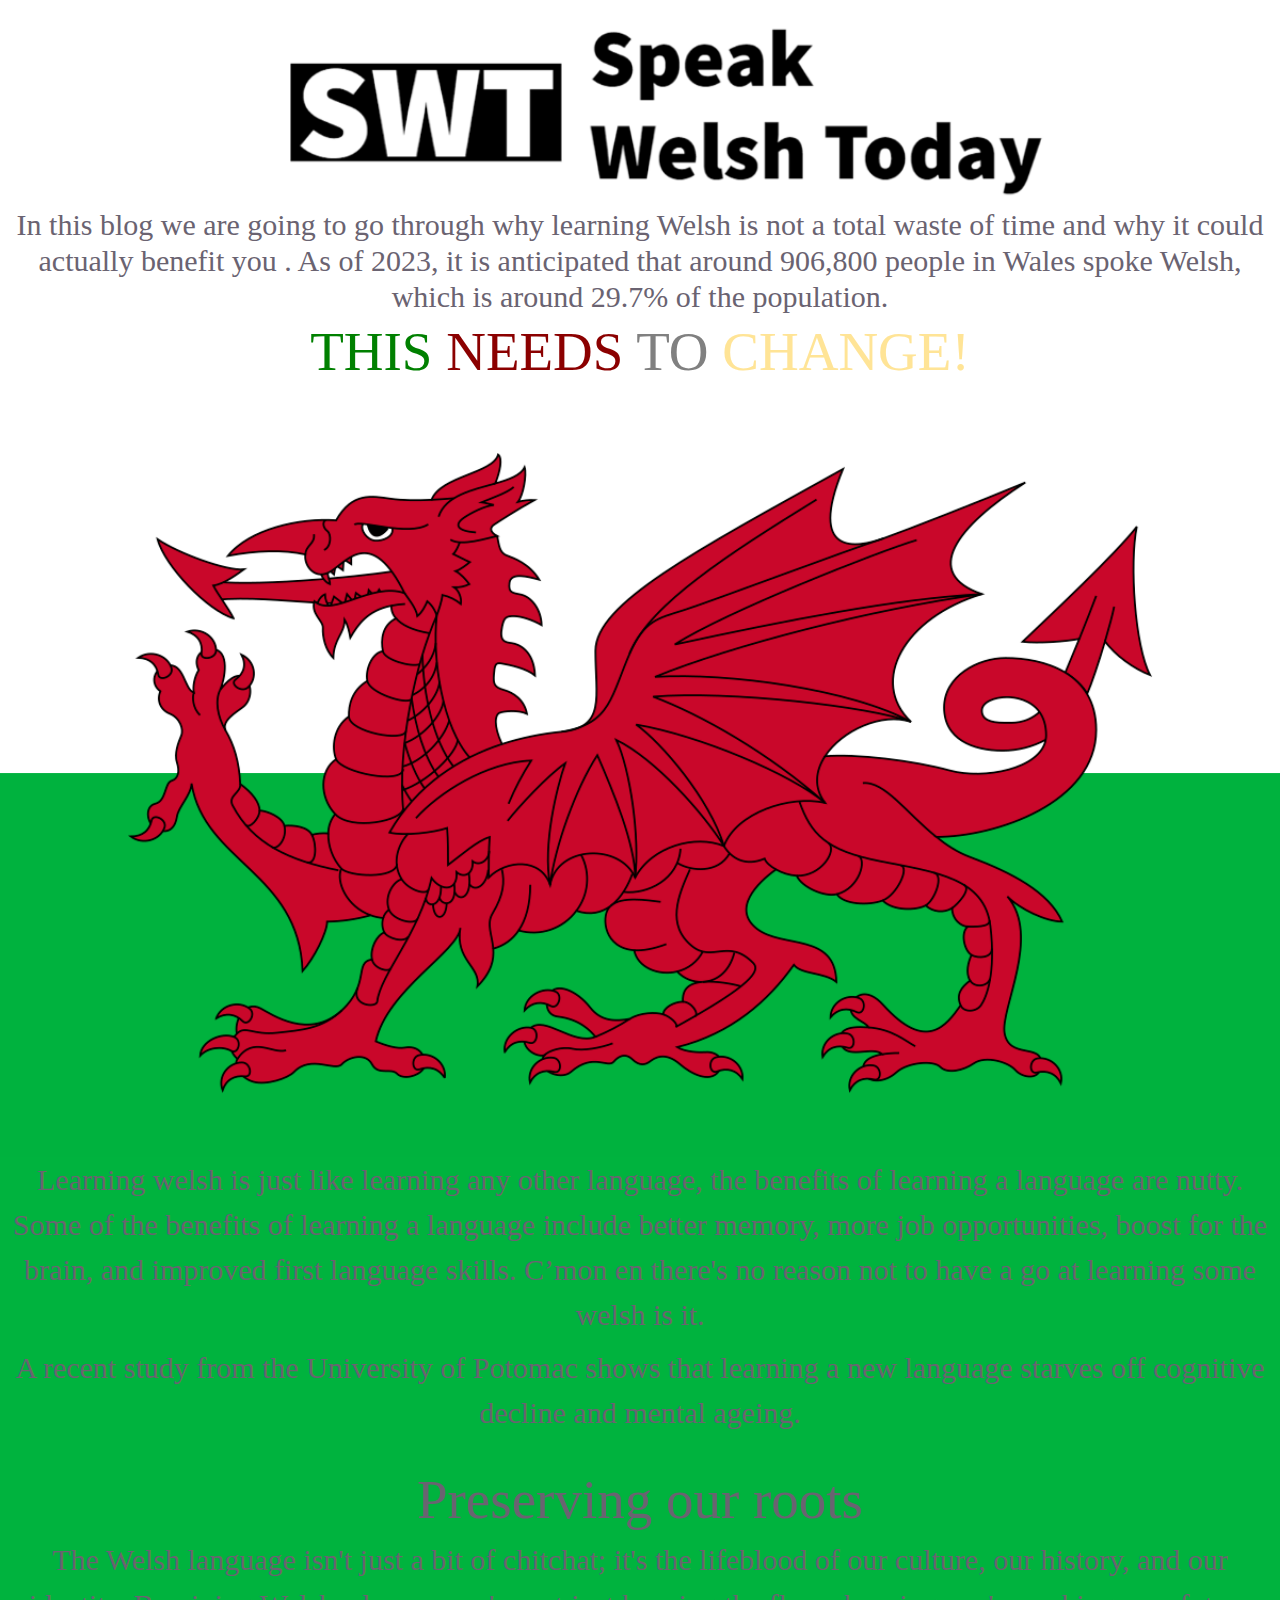
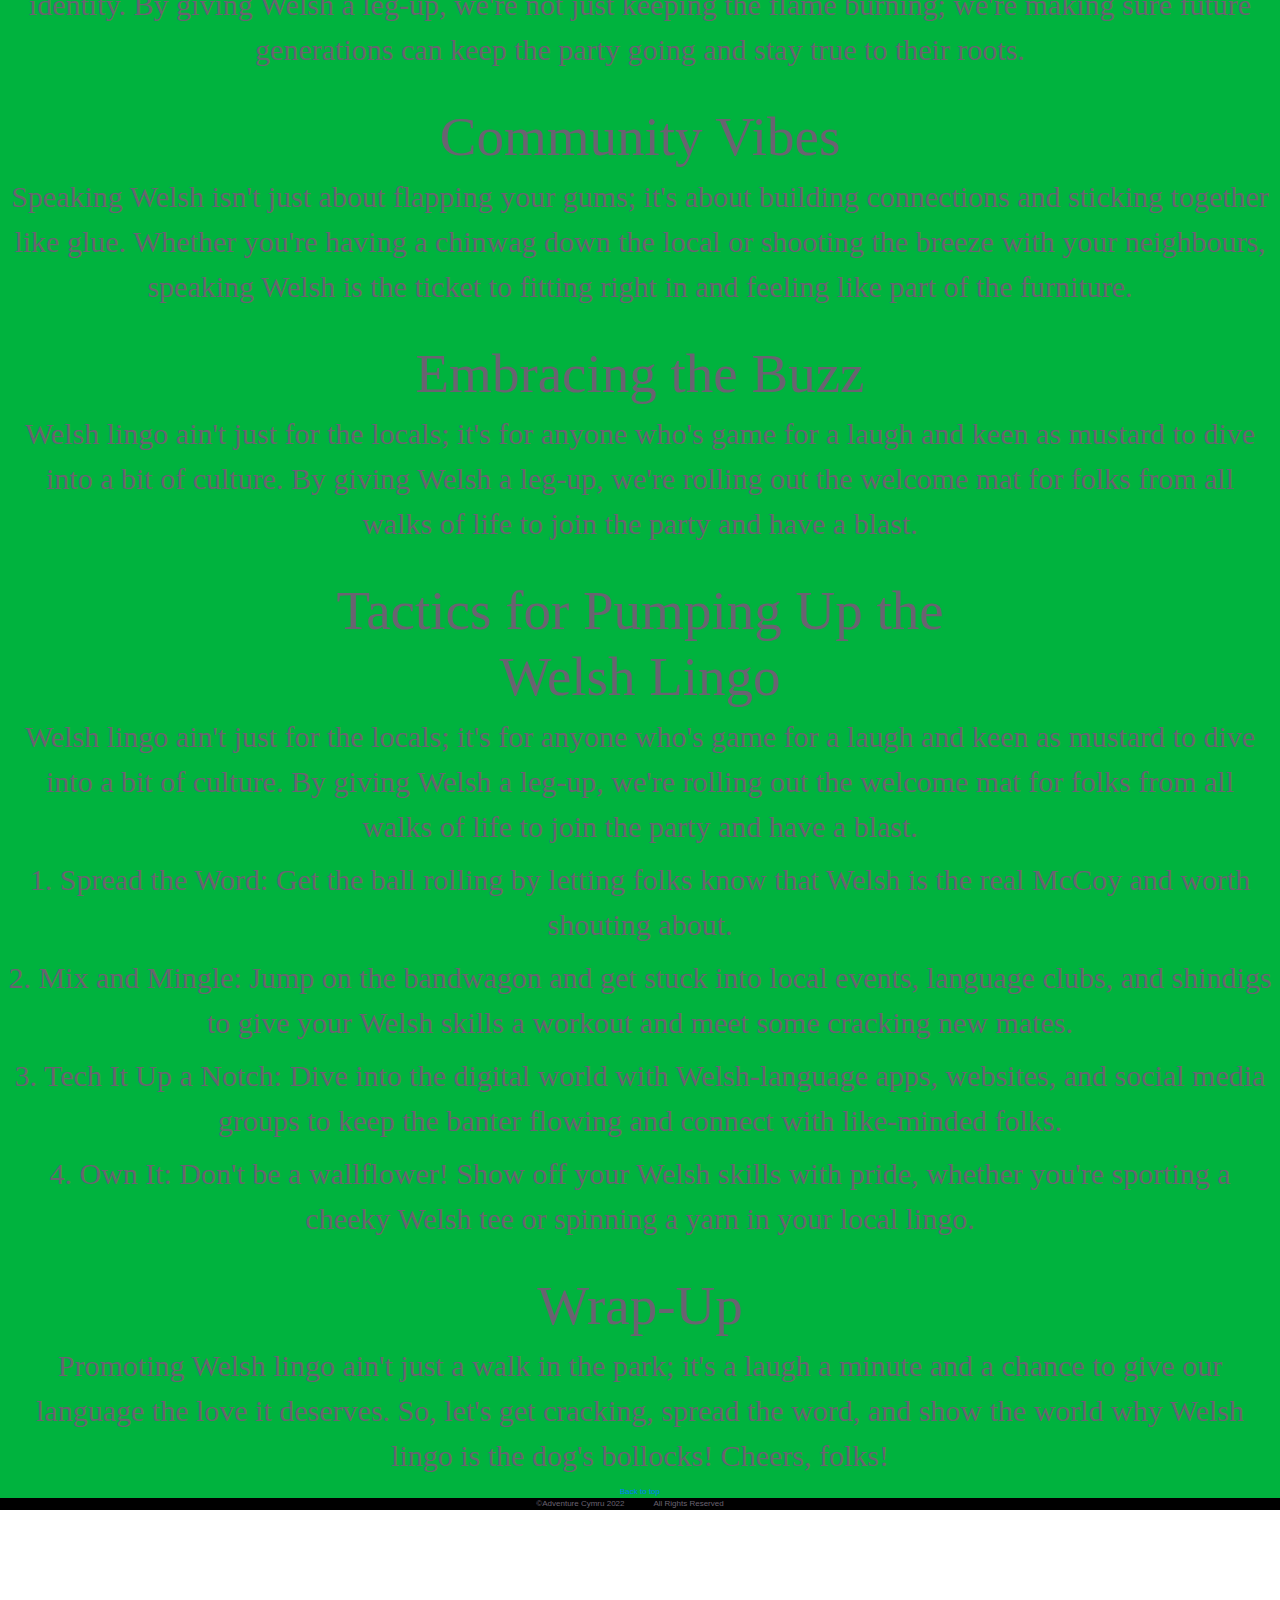
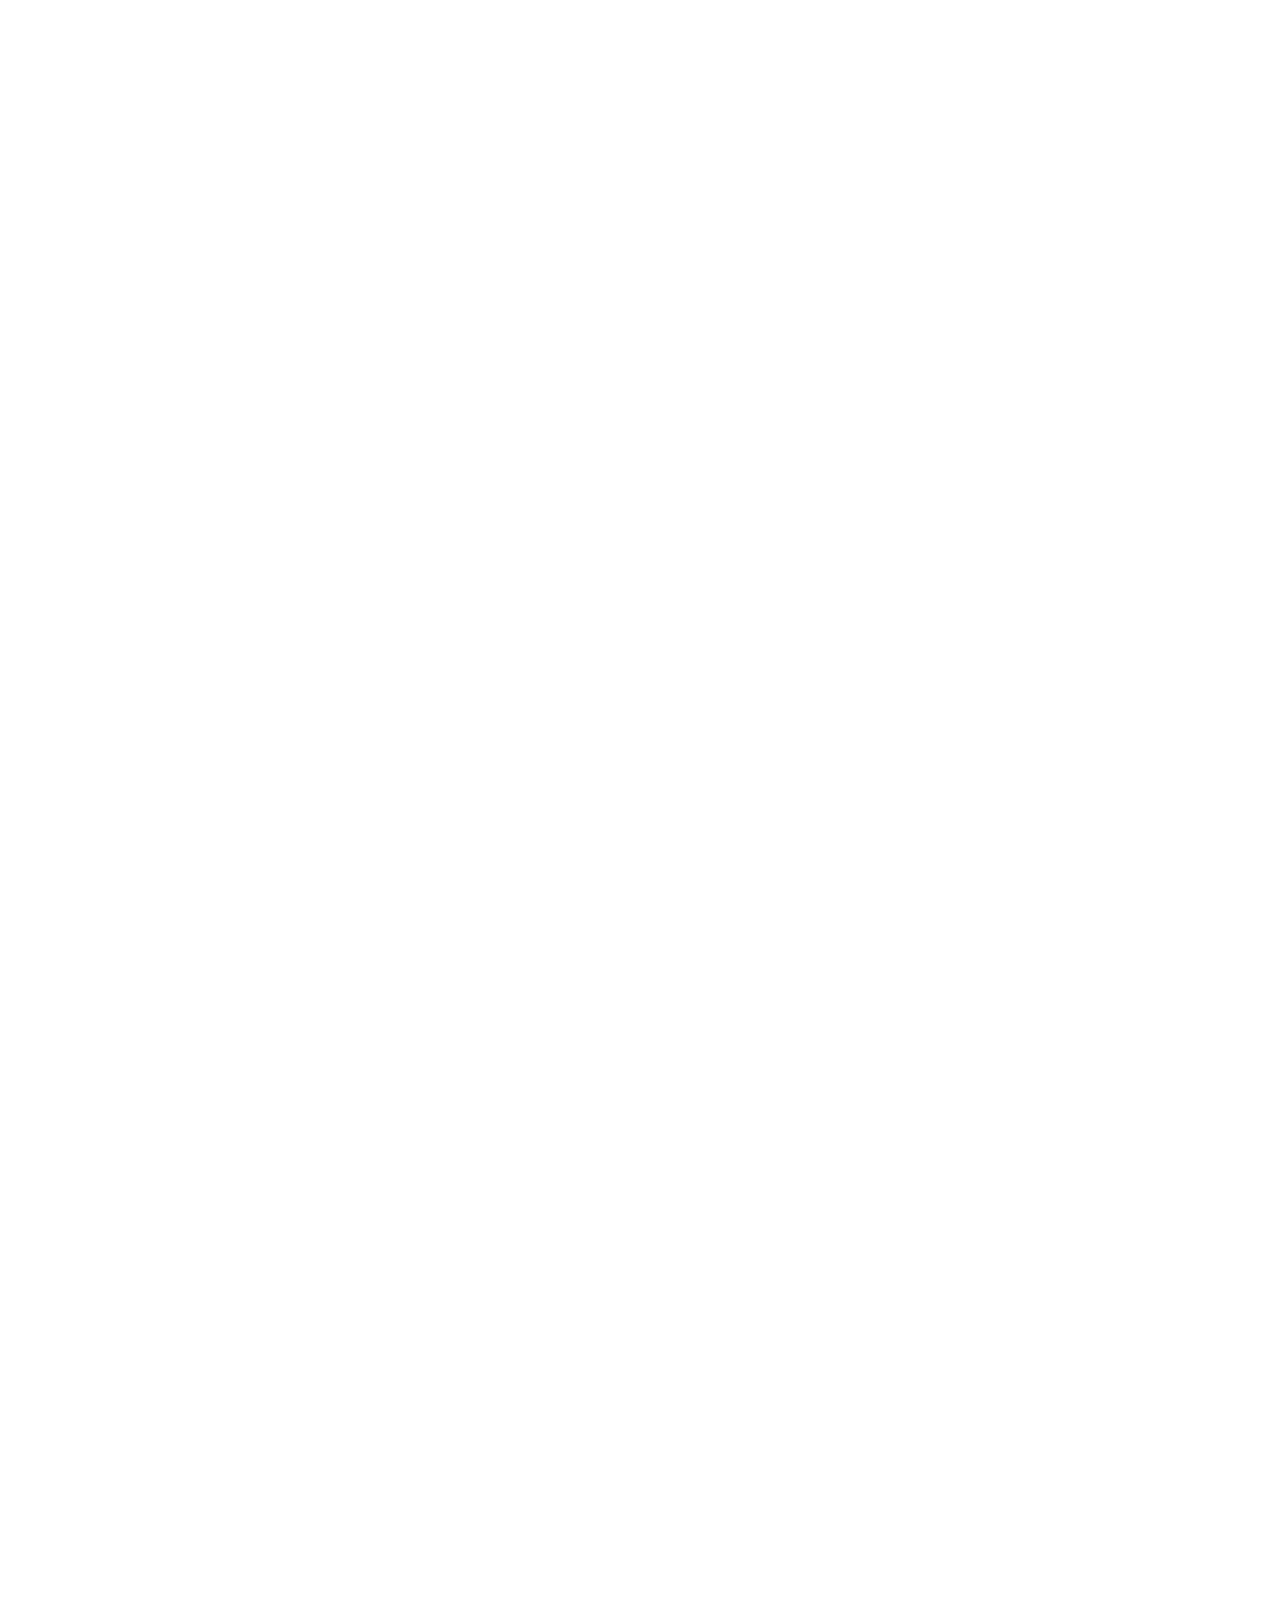
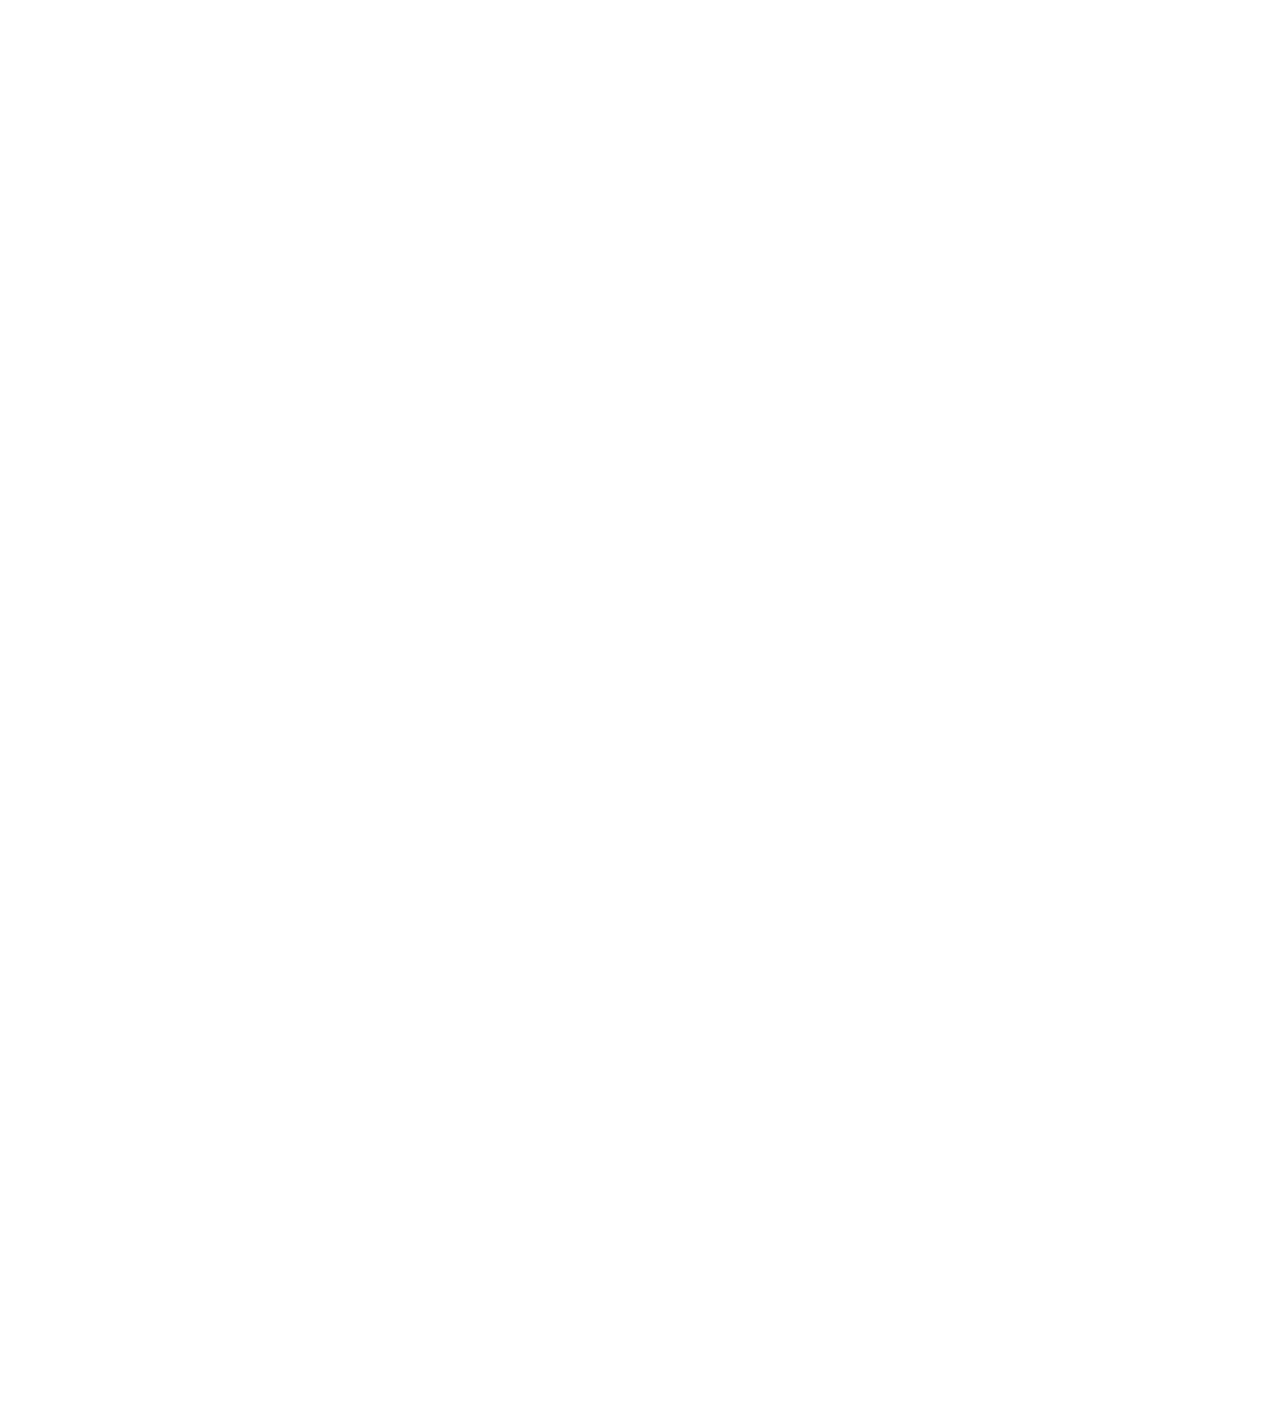
==== commit 034f7fa9: "Update index.html" ====
--- a/index.html
+++ b/index.html
@@ -82,6 +82,12 @@
 </p><p class="Baskerville mid">2. Mix and Mingle: Jump on the bandwagon and get stuck into local events, language clubs, and shindigs to give your Welsh skills a workout and meet some cracking new mates.</p><p class="Baskerville mid">3. Tech It Up a Notch: Dive into the digital world with Welsh-language apps, websites, and social media groups to keep the banter flowing and connect with like-minded folks.
 </p><p class="Baskerville mid">4. Own It: Don't be a wallflower! Show off your Welsh skills with pride, whether you're sporting a cheeky Welsh tee or spinning a yarn in your local lingo.</p>
 	  </div>
+	    <div class="col-12 bottom">&nbsp;</div>
+	  <div class="col-12 bottom">&nbsp;</div>
+	  <div class="col-3 bottom"></div>
+	  <div class="col-6 bottom"><h1 class="Berlin large">Wrap-Up</h1></div>
+	  <div class="col-3 bottom"></div>
+	  <div class="col-12 bottom"><p class="Baskerville mid">Promoting Welsh lingo ain't just a walk in the park; it's a laugh a minute and a chance to give our language the love it deserves. So, let's get cracking, spread the word, and show the world why Welsh lingo is the dog's bollocks! Cheers, folks!</p></div>
 
 	
 	  <div class="col-12 bottom"><a href="index.html">Back to top</a></div>
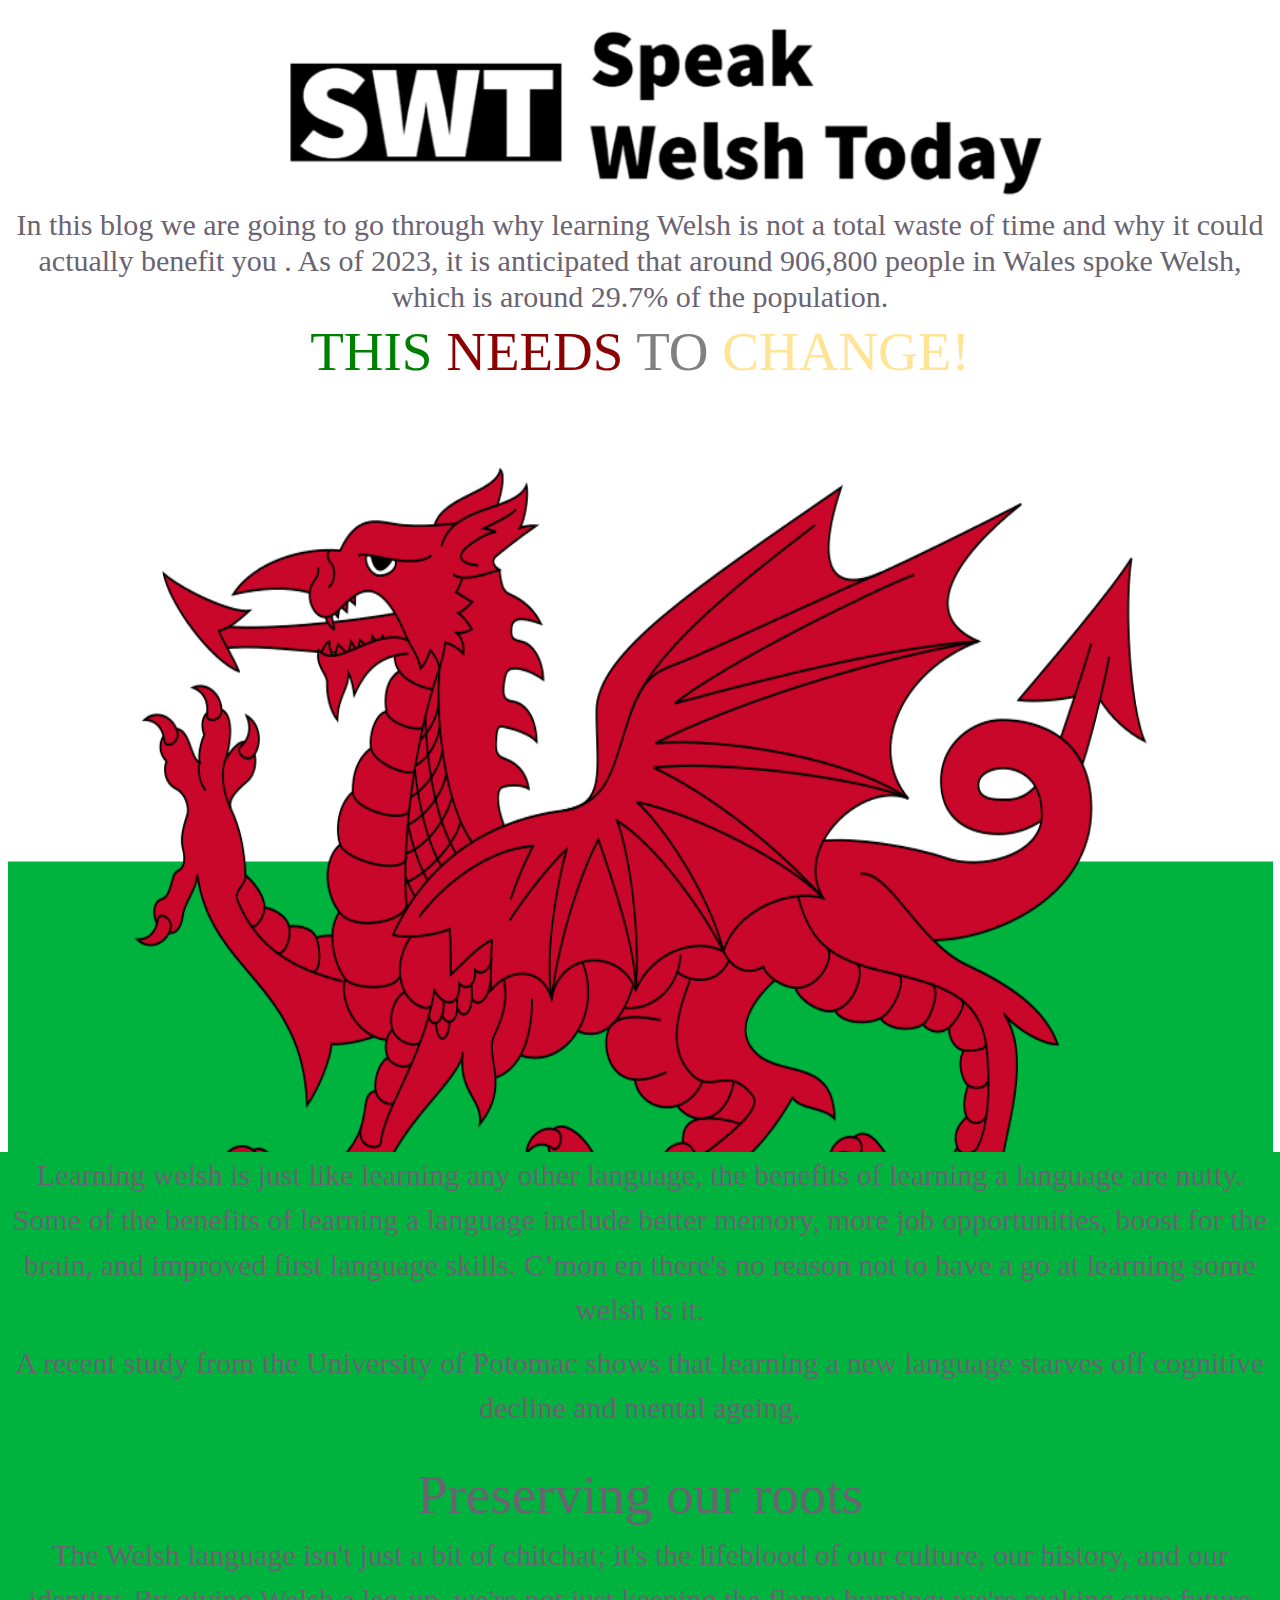
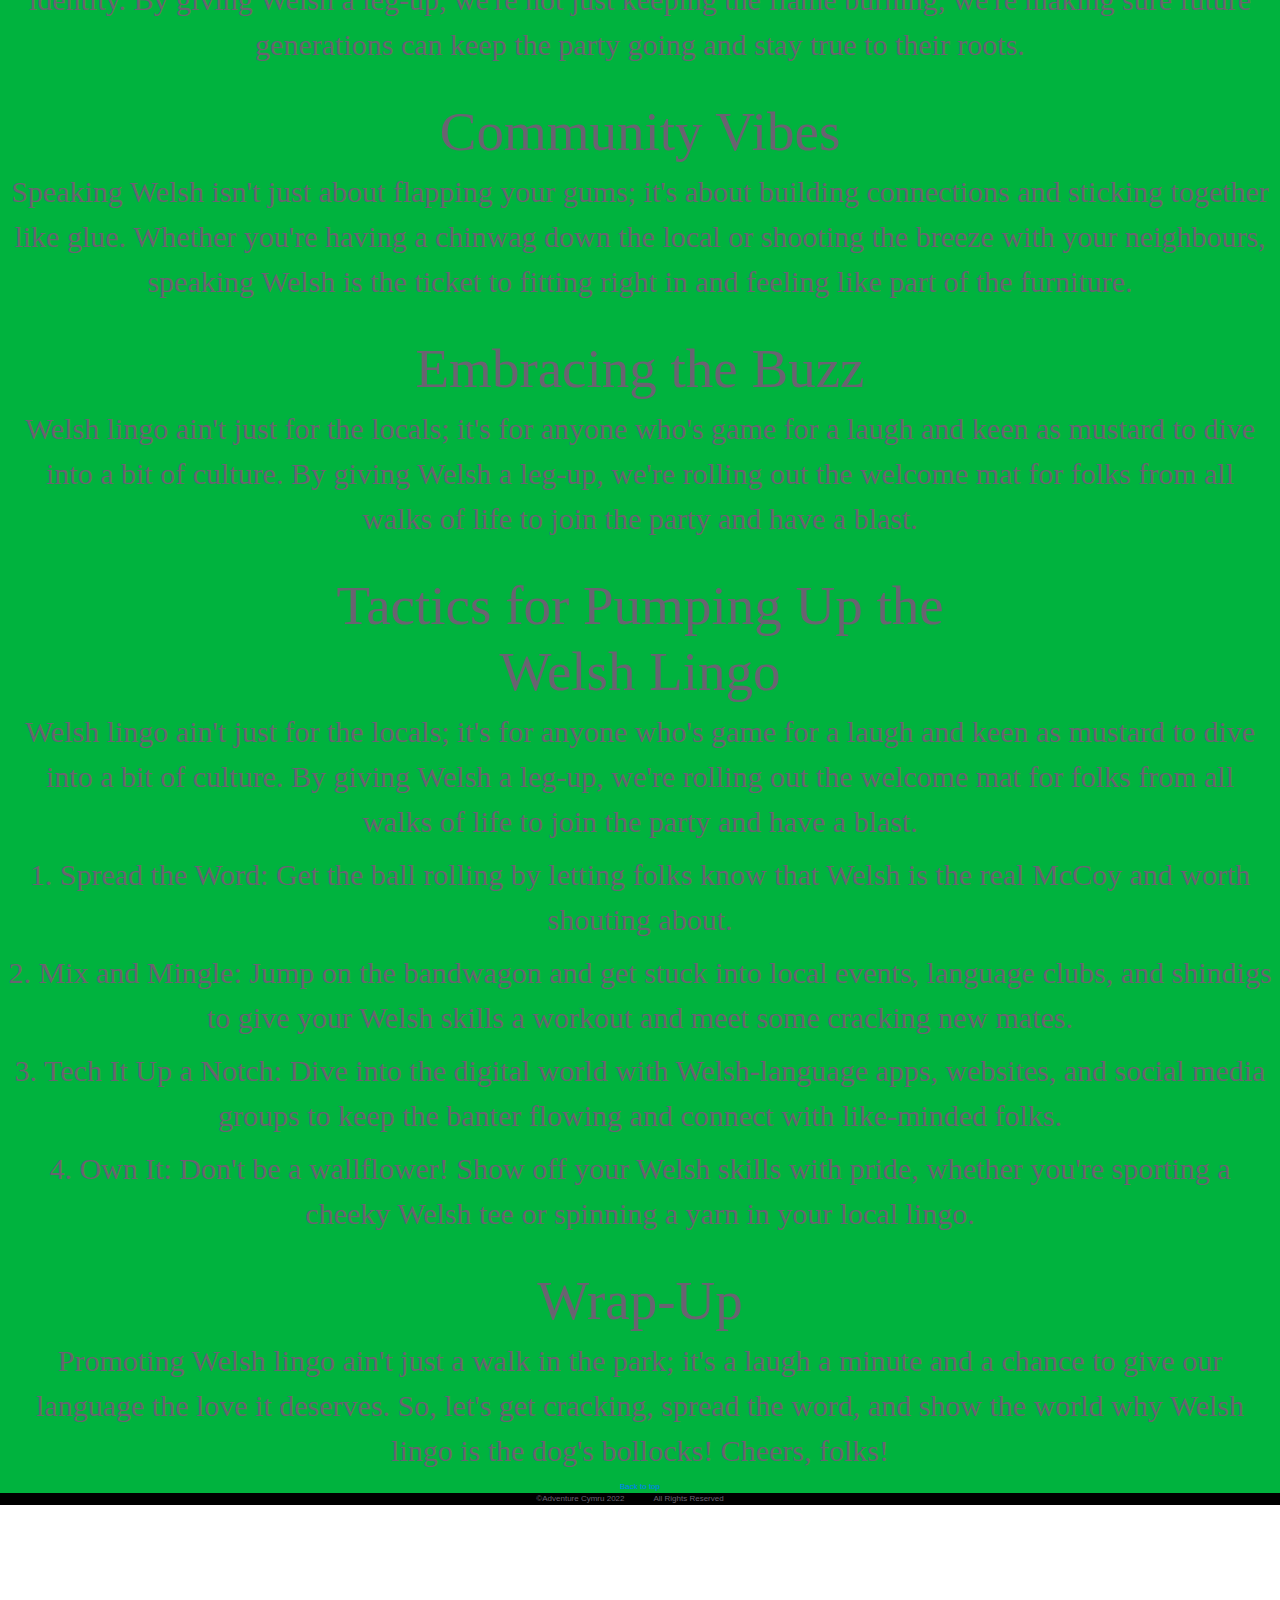
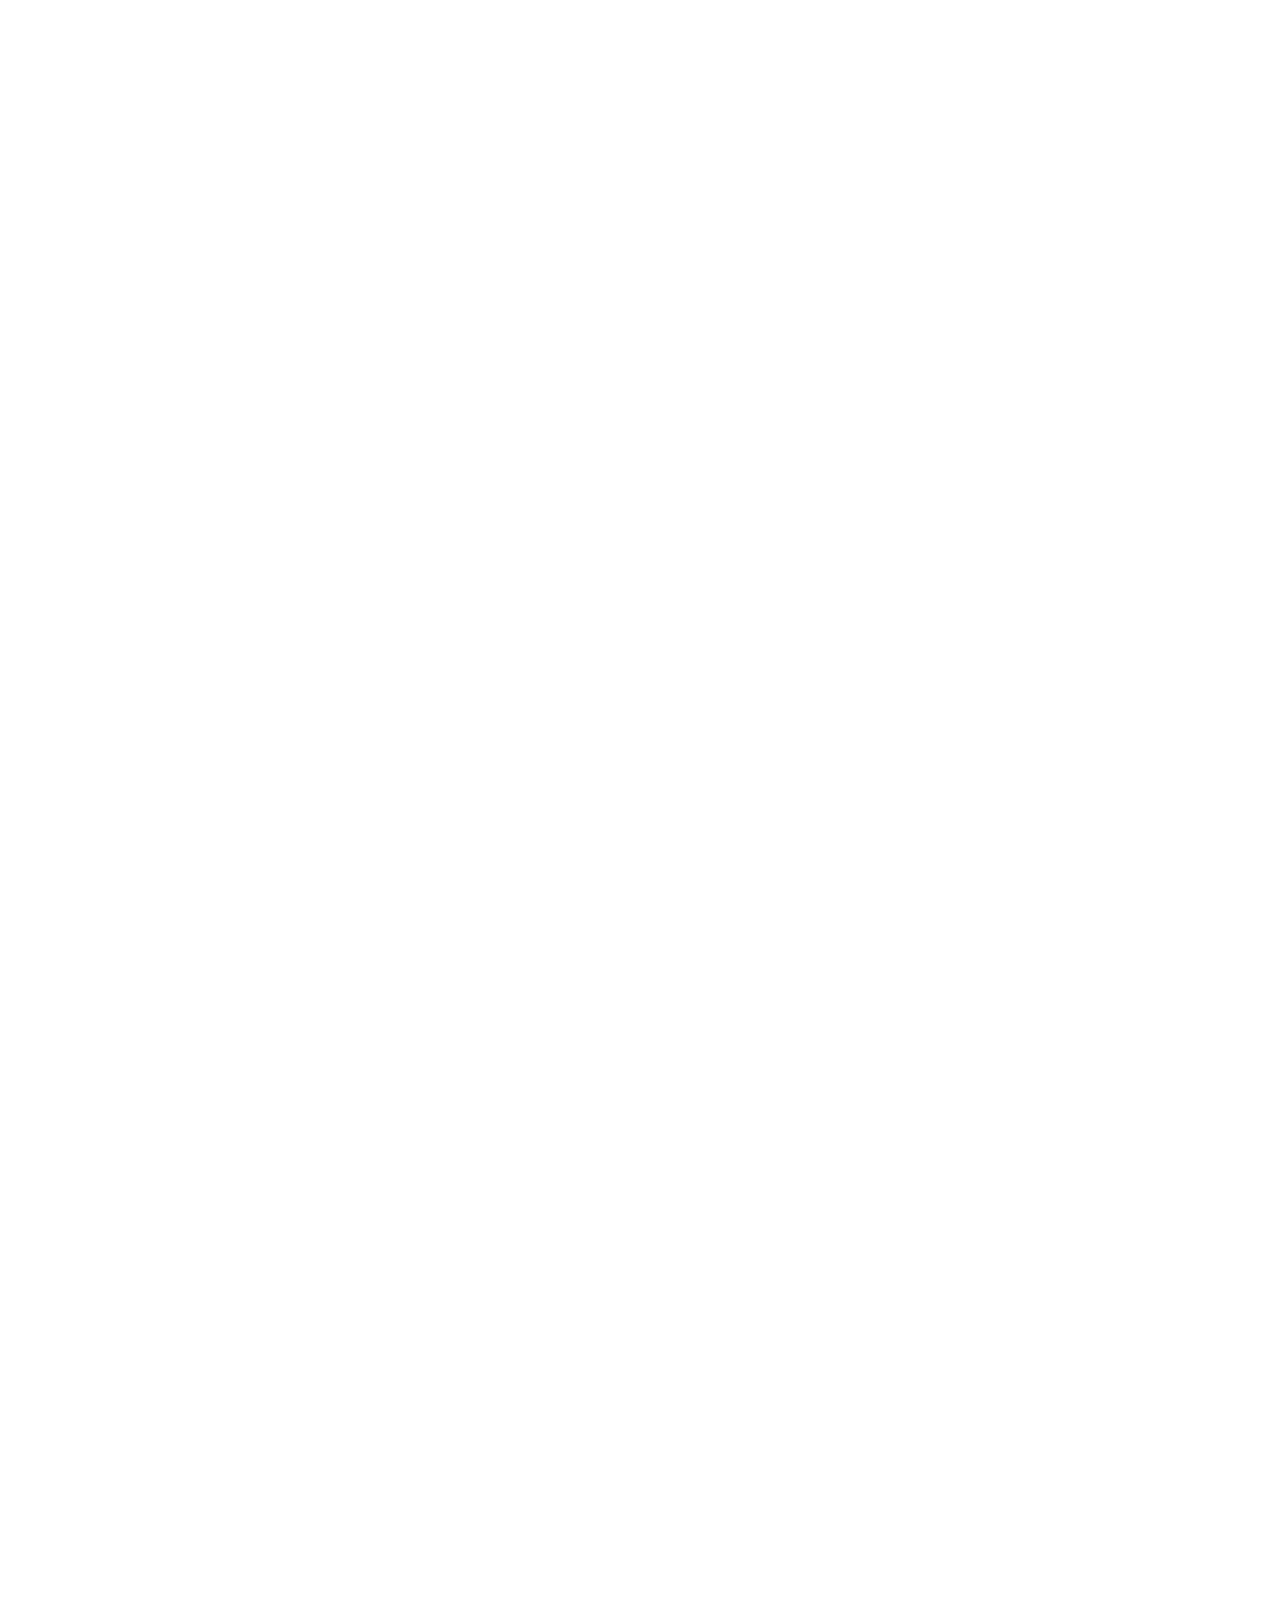
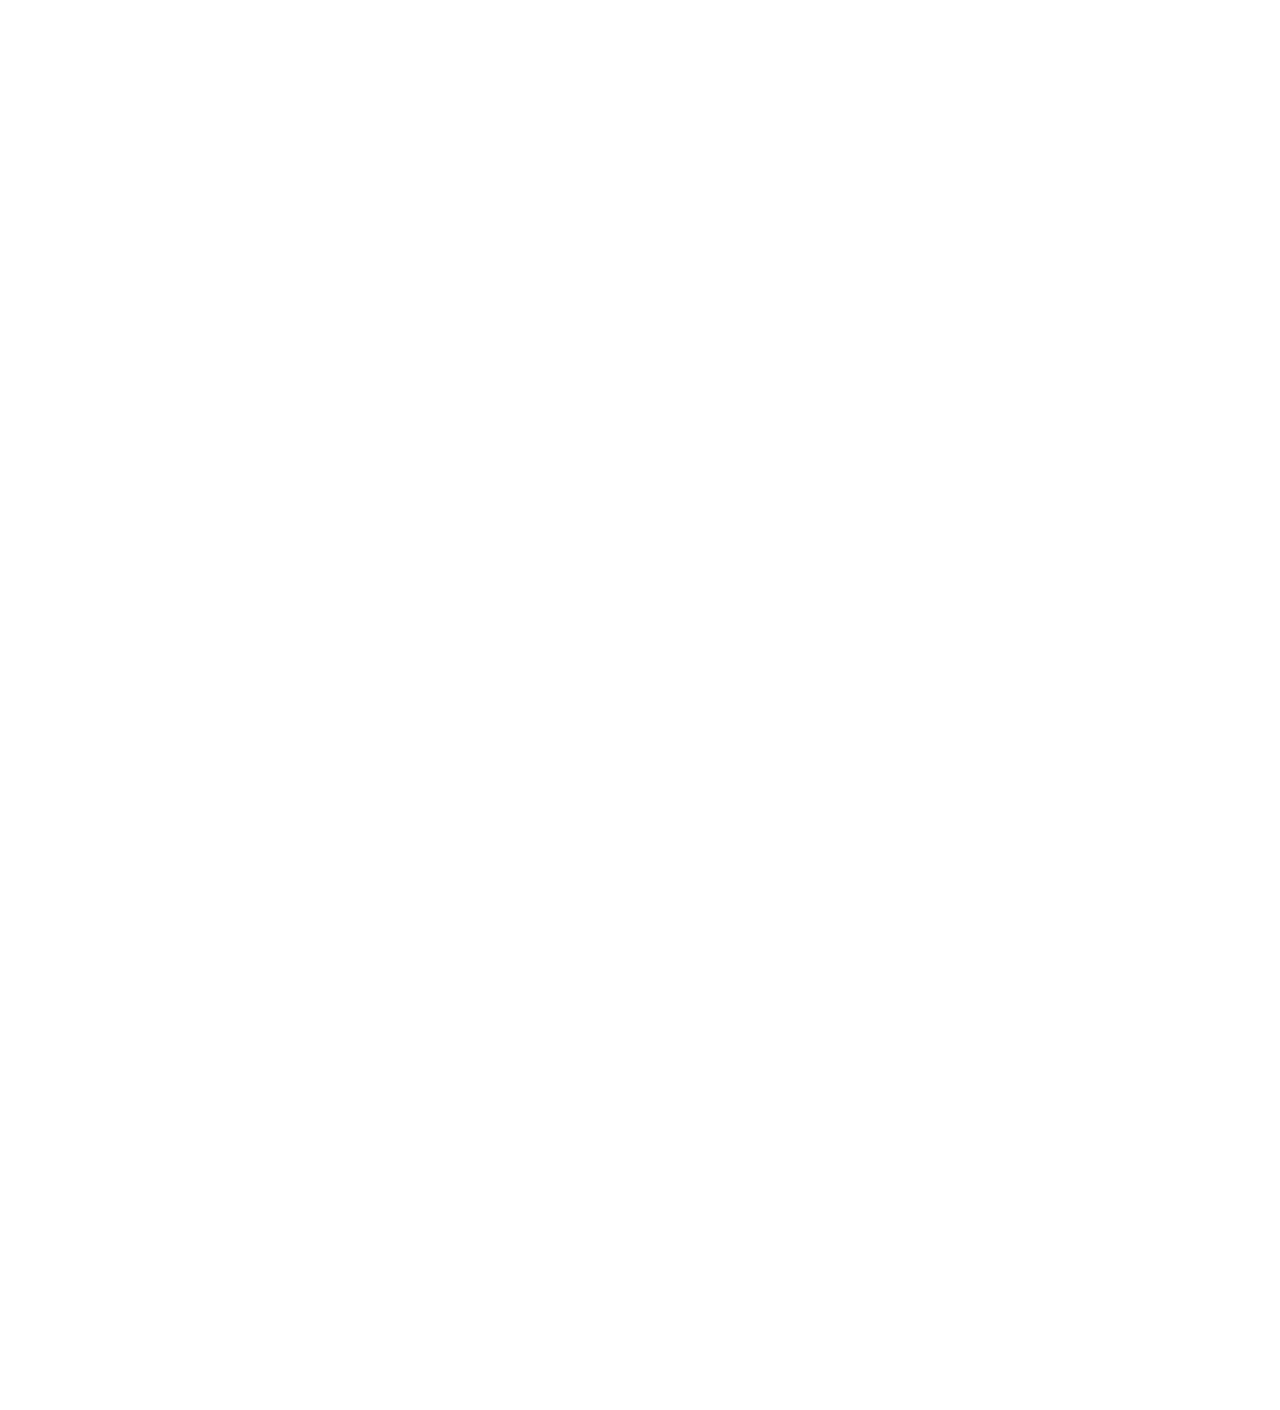
==== commit 454ec838: "Update index.html" ====
--- a/index.html
+++ b/index.html
@@ -39,7 +39,7 @@
 	  <div class="col-8 top"><img src="Assets/img/logo2.png" alt="Speak Wales Today logo" width="100%" height="100%"></div>
 	  <div class="col-2 top"></div>
 	  <div class="col-12 top"><h1 class="Baskerville mid">In this blog we are going to go through why learning Welsh is not a total waste of time and why it could actually benefit you . As of 2023, it is anticipated that around 906,800 people in Wales spoke Welsh, which is around 29.7% of the population.</h1> <h1 class="Berlin large"><span style="color: green">THIS</span> <span style="color: darkred">NEEDS</span> <span style="color: gray">TO</span> <span style="color: #ffe496">CHANGE!</span> </h1>
-		  
+	<h1 class="baskerville mid>By Elsa, Liam, Edwin, Josh, Jack</h1>	  
 	  </div>
 	  <div class="col-12 px-0"><img src="Assets/img/FlagofWales.png" width="100%" height="100%" alt="flag of wales"></div>
 	  
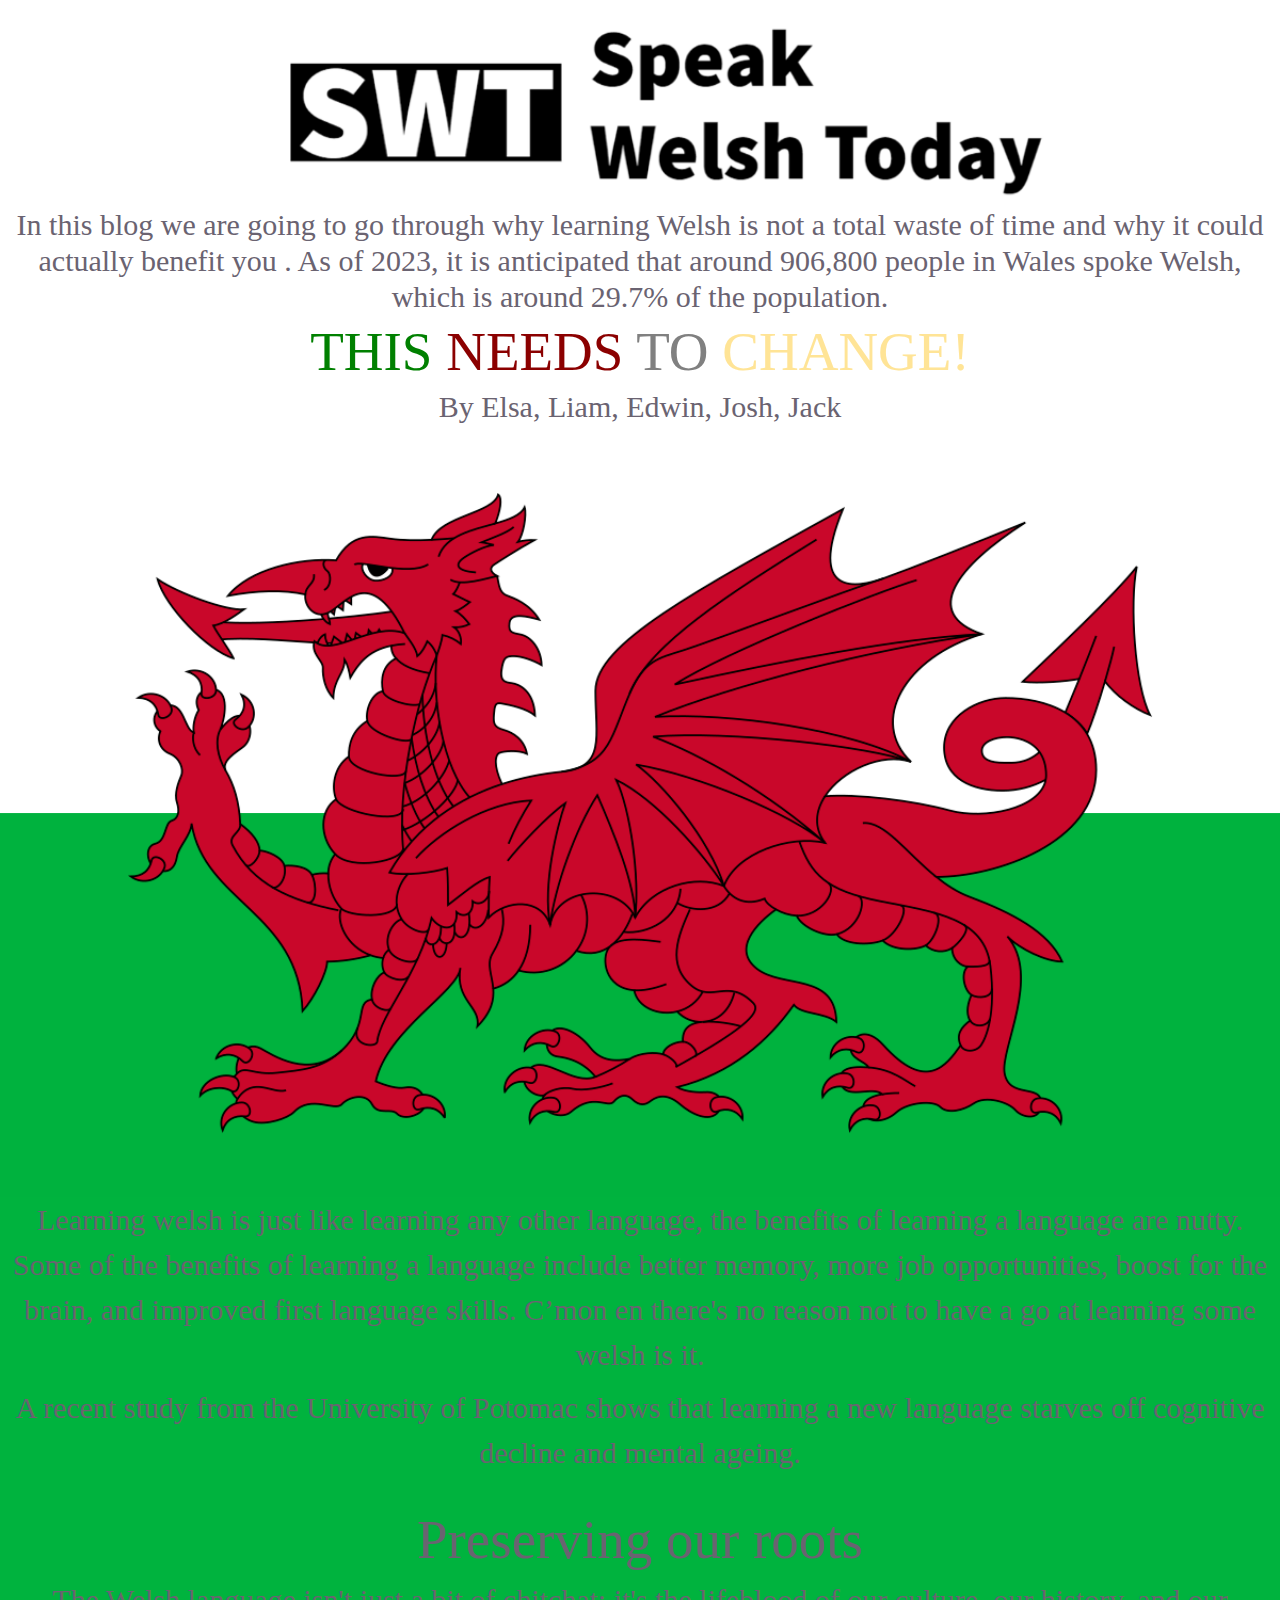
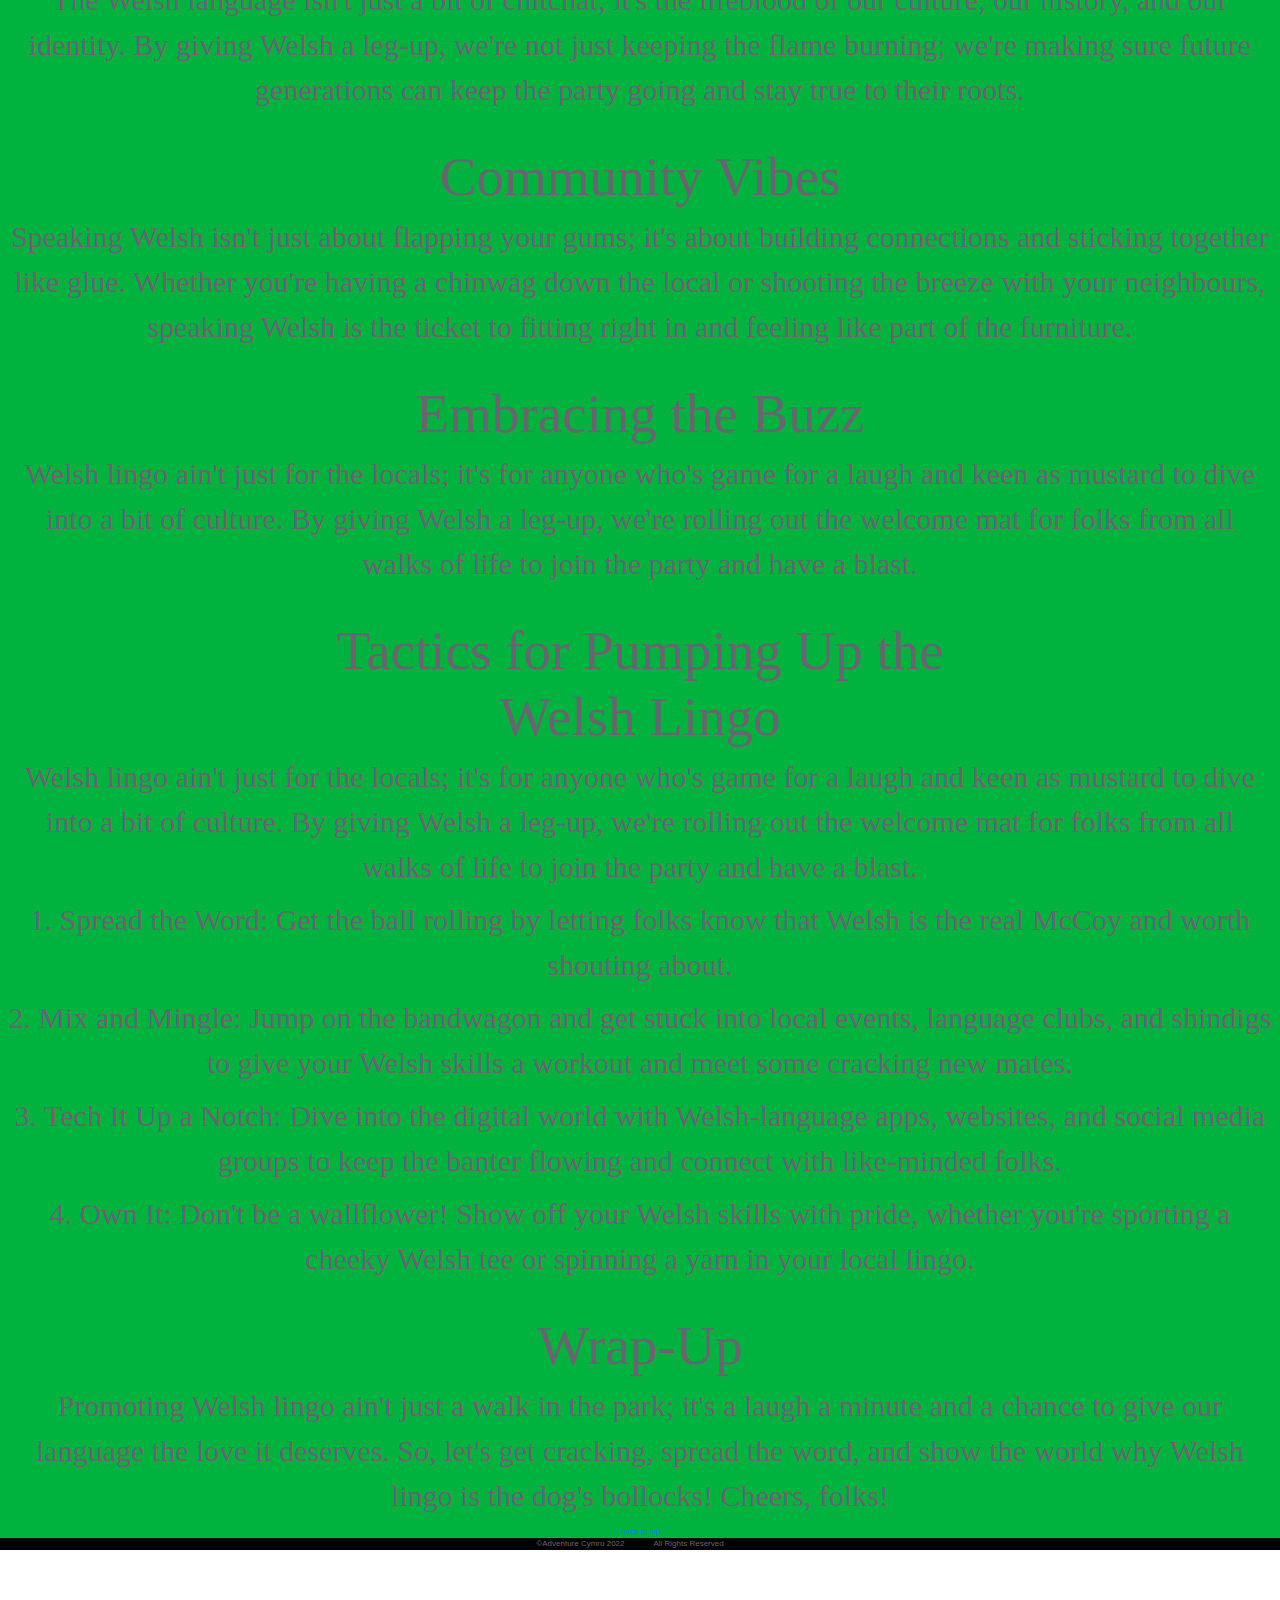
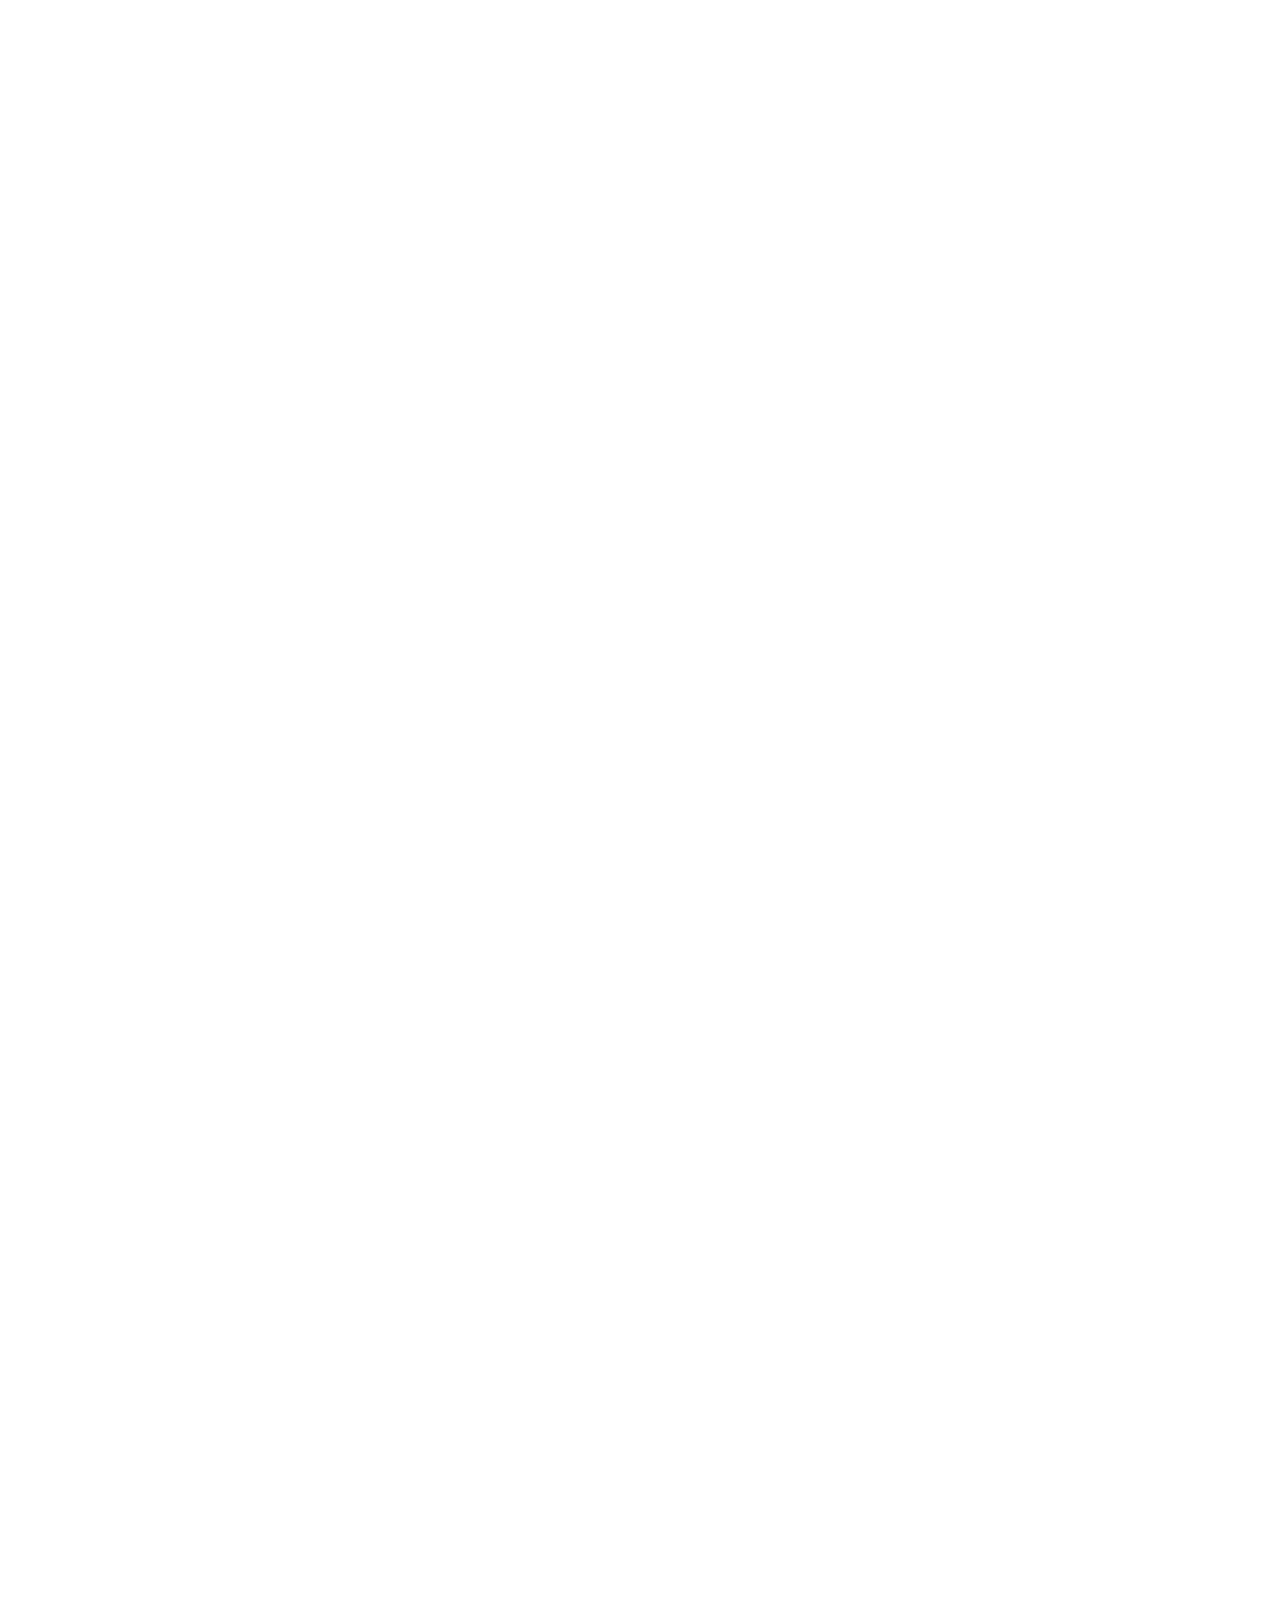
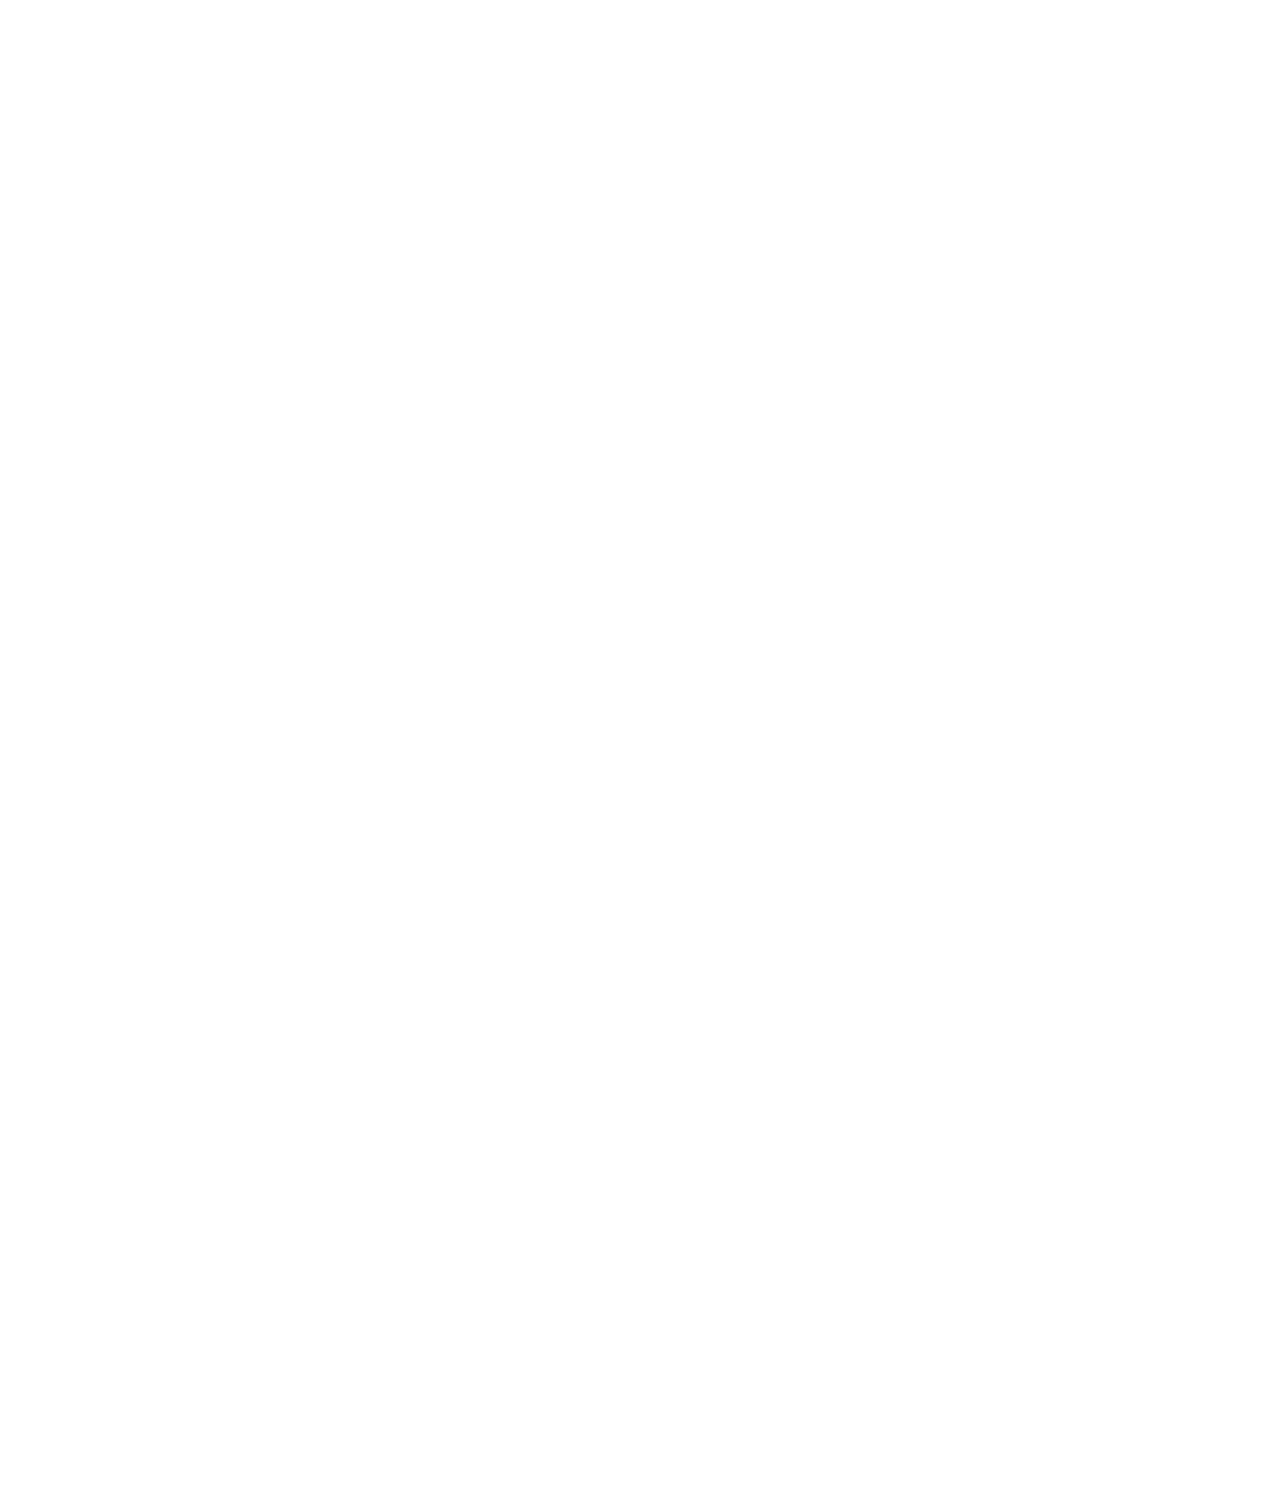
==== commit a1fa13d2: "Update index.html" ====
--- a/index.html
+++ b/index.html
@@ -39,7 +39,7 @@
 	  <div class="col-8 top"><img src="Assets/img/logo2.png" alt="Speak Wales Today logo" width="100%" height="100%"></div>
 	  <div class="col-2 top"></div>
 	  <div class="col-12 top"><h1 class="Baskerville mid">In this blog we are going to go through why learning Welsh is not a total waste of time and why it could actually benefit you . As of 2023, it is anticipated that around 906,800 people in Wales spoke Welsh, which is around 29.7% of the population.</h1> <h1 class="Berlin large"><span style="color: green">THIS</span> <span style="color: darkred">NEEDS</span> <span style="color: gray">TO</span> <span style="color: #ffe496">CHANGE!</span> </h1>
-	<h1 class="baskerville mid>By Elsa, Liam, Edwin, Josh, Jack</h1>	  
+	<h1 class="baskerville mid">By Elsa, Liam, Edwin, Josh, Jack</h1>	  
 	  </div>
 	  <div class="col-12 px-0"><img src="Assets/img/FlagofWales.png" width="100%" height="100%" alt="flag of wales"></div>
 	  
